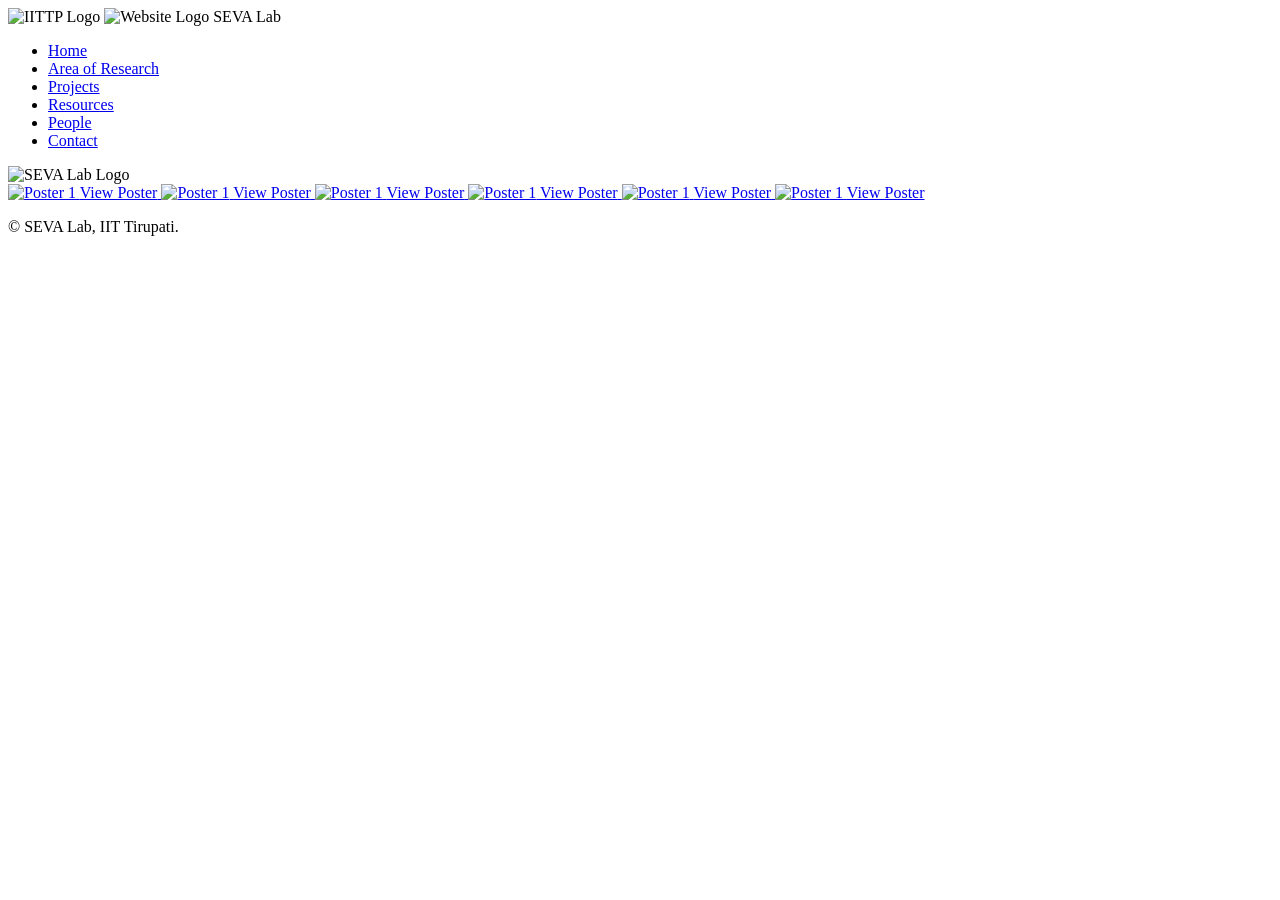
==== index.html @ de619c76 "Update index.html" ====
<!DOCTYPE html>
<html lang="en">
<head>
  <meta charset="UTF-8">
  <meta name="viewport" content="width=device-width, initial-scale=1.0">
  <title>Home - SEVA Lab</title>
  <link rel="stylesheet" href="style.css">
</head>
<body class ="home">
    <header>
        <div class="logo-container">
          <img src="iittplogo.png" alt="IITTP Logo">
          <img src="logo.png" alt="Website Logo">
          <span class="lab-name">SEVA Lab</span>
        </div>
        <nav>
          <ul>
            <li><a href="index.html" class="active">Home</a></li>
            <li><a href="research.html">Area of Research</a></li>
            <li><a href="projects.html">Projects</a></li>
            <li><a href="resources.html">Resources</a></li>
            <li><a href="people.html">People</a></li>
            <li><a href="contact.html">Contact</a></li>
          </ul>
        </nav>
      </header>

  <section class="hero">
  <img src="sevalablogo.png" alt="SEVA Lab Logo" class="hero-logo">
  <div class="poster-gallery">
  <label class="zoom-label">
    <a href="posters/poster7.svg" target="_blank">
    <img src="posters/poster7.jpg" alt="Poster 1">
    <span>View Poster</span>
     </a>
  </label>
    
  <label class="zoom-label">
    <a href="posters/poster5.svg" target="_blank">
    <img src="posters/poster5.jpg" alt="Poster 1">
    <span>View Poster</span>
     </a>
  </label>
  <label class="zoom-label">
    <a href="posters/poster4.svg" target="_blank">
    <img src="posters/poster4.jpg" alt="Poster 1">
    <span>View Poster</span>
     </a>
  </label>
  <label class="zoom-label">
    <a href="posters/poster2.svg" target="_blank">
    <img src="posters/poster2.jpg" alt="Poster 1">
    <span>View Poster</span>
     </a>
  </label>
  <label class="zoom-label">
    <a href="posters/poster6.svg" target="_blank">
    <img src="posters/poster6.jpg" alt="Poster 1">
    <span>View Poster</span>
     </a>
  </label>
  
  <label class="zoom-label">
    <a href="posters/poster8.svg" target="_blank">
    <img src="posters/poster8.jpg" alt="Poster 1">
    <span>View Poster</span>
     </a>
  </label>
</div>

</section>
  <footer>
    <p>&copy; SEVA Lab, IIT Tirupati.</p>
  </footer>
</body>
</html>
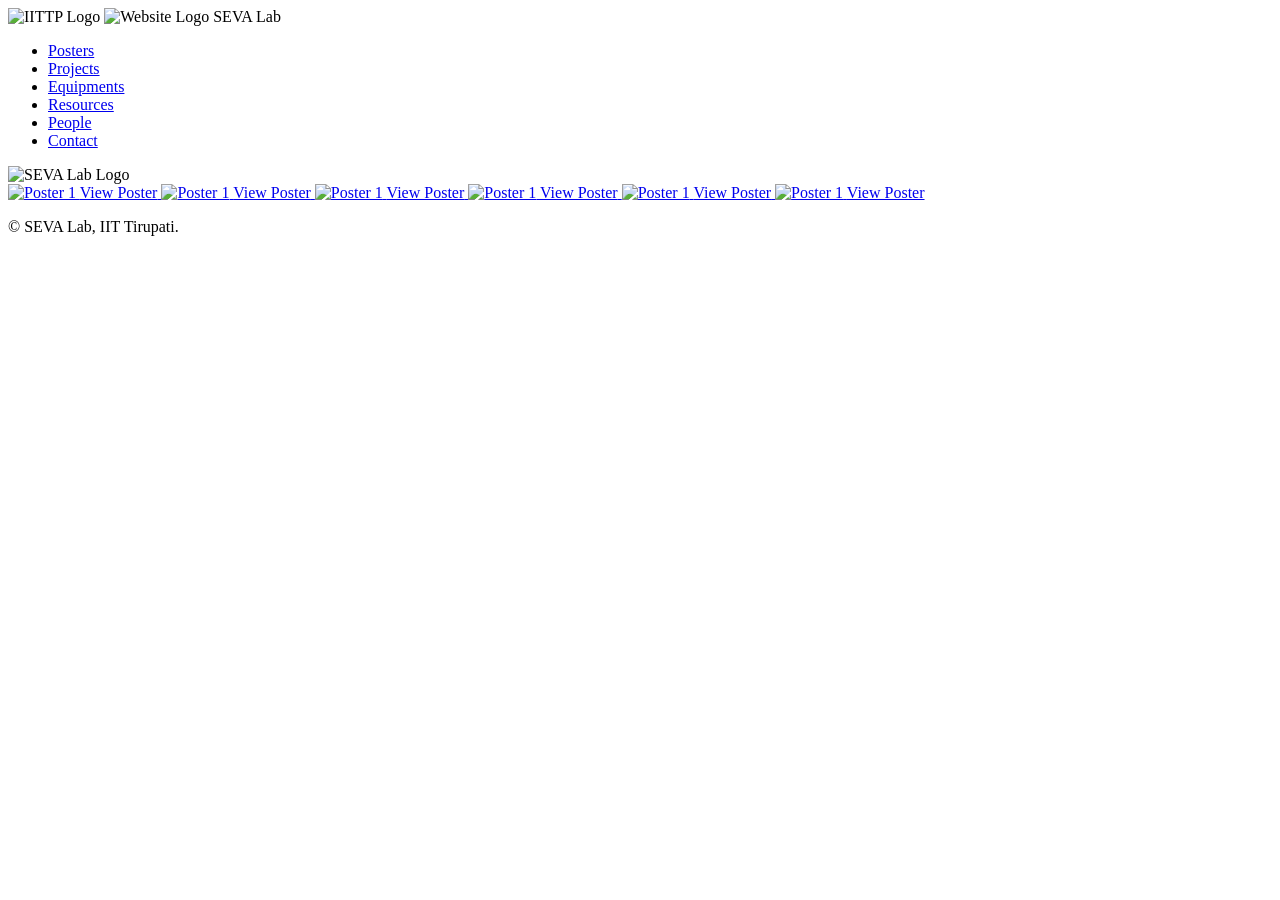
==== commit f2598b10: "Update index.html" ====
--- a/index.html
+++ b/index.html
@@ -15,9 +15,9 @@
         </div>
         <nav>
           <ul>
-            <li><a href="index.html" class="active">Home</a></li>
-            <li><a href="research.html">Area of Research</a></li>
-            <li><a href="projects.html">Projects</a></li>
+            <li><a href="index.html" class="active">Posters</a></li>
+            <li><a href="research.html">Projects</a></li>
+            <li><a href="projects.html">Equipments</a></li>
             <li><a href="resources.html">Resources</a></li>
             <li><a href="people.html">People</a></li>
             <li><a href="contact.html">Contact</a></li>
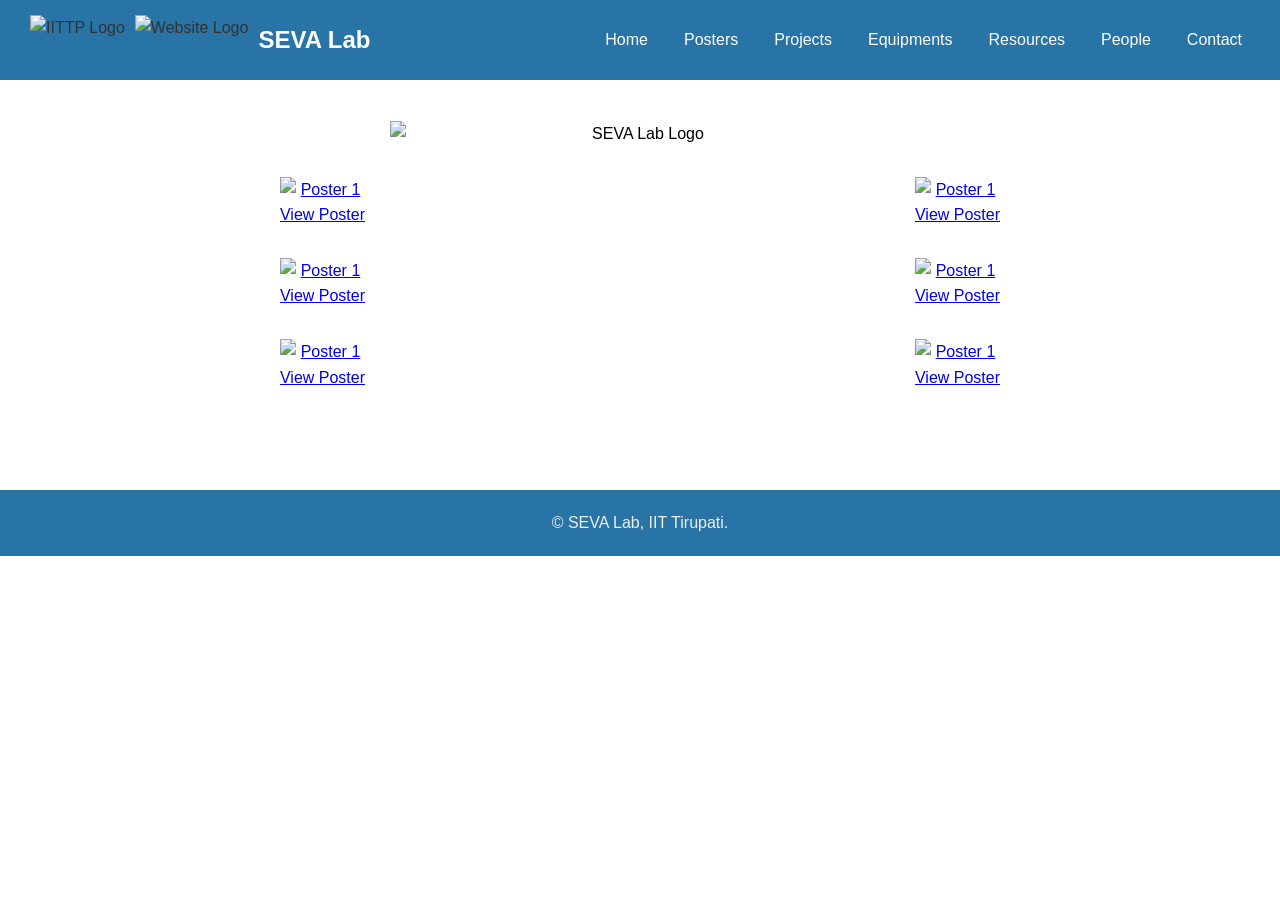
==== commit 131230c8: "Update index.html" ====
--- a/index.html
+++ b/index.html
@@ -15,6 +15,7 @@
         </div>
         <nav>
           <ul>
+            <li><a href="home.html">Home</a></li>
             <li><a href="index.html" class="active">Posters</a></li>
             <li><a href="research.html">Projects</a></li>
             <li><a href="projects.html">Equipments</a></li>
--- a/style.css
+++ b/style.css
@@ -0,0 +1,989 @@
+* { 
+  box-sizing: border-box; 
+}
+body, h1, h2, p, ul { 
+  margin: 0; 
+  padding: 0; 
+}
+
+body {
+  font-family: Arial, sans-serif;
+  background: #ffffff;
+  color: #333;
+  line-height: 1.6;
+}
+body:not(.home) .content {
+  text-align: left;
+  padding-left: 140px;
+  padding-right: 20px;
+}
+
+/* Header */
+header {
+  display: flex;
+  justify-content: space-between;
+  align-items: center;
+  position: sticky;     
+  top: 0;
+  z-index: 9999;        
+  isolation: isolate;   
+  padding: 15px 30px;
+  background-color:#2874A6;
+  flex-wrap: wrap;   /* allow wrapping if screen is small */
+}
+
+.content h1 {
+  font-family: 'Georgia', cursive;
+  font-size: 36px;
+  color: #2874A6;
+  margin-bottom: 20px;
+}
+
+.content h2 {
+  font-size: 24px;
+  color: #2874A6;   /* <-- your required blue */
+  margin-top: 30px;
+  margin-bottom: 15px;
+}
+
+.person {
+  display: flex;
+  align-items: center;
+  margin-bottom: 30px;
+}
+
+.profile-pic {
+  width: 150px;
+  height: 150px;
+  border-radius: 50%;
+  object-fit: cover;
+  margin-right: 20px;
+}
+
+.details {
+  max-width: 600px;
+}
+
+
+/* Logo + lab name */
+.logo-container { 
+  display: flex; 
+  align-items: center; 
+  gap: 10px; 
+}
+.logo-container img { 
+  height: 50px; 
+  width: auto; 
+}
+.lab-name { 
+  font-size: 1.5rem; 
+  font-weight: bold; 
+  color: white; 
+}
+
+/* Navigation */
+nav { margin-left: auto; }
+nav ul { 
+  list-style: none; 
+  display: flex; 
+  flex-wrap: wrap;  /* wrap items if no space */
+  justify-content: center;
+  gap: 20px; 
+  margin: 0;
+  padding: 0;
+}
+nav ul li { flex: 0 1 auto; }
+nav ul li a {
+  display: inline-block;
+  padding: 6px 8px;
+  text-decoration: none;
+  color: #ffffff;
+  font-weight: 500;
+  transition: color 0.3s ease;
+  position: relative;
+  z-index: 2;
+}
+nav ul li a:hover { color: #00c8ff; }
+
+/* Hero */
+.hero {
+  position: relative;
+  z-index: 1;
+  text-align: center;
+  padding: 40px 20px;
+  background-color: white;
+  color: black;
+  margin-top: 0;
+}
+.hero-logo {
+  display: block;
+  margin: 1px auto 20px auto;
+  width: 90%;
+  max-width: 500px;
+  height: auto;
+  object-fit: contain;
+  pointer-events: none;
+}
+
+/* Poster Gallery (Simplified: no zoom, just image + link) */
+.poster-gallery {
+  display: grid;
+  grid-template-columns: repeat(2, 1fr);
+  gap: 30px;
+  justify-items: center;
+  margin: 30px 0;
+  padding: 0;
+}
+
+.poster-item {
+  text-align: center;
+}
+
+.poster-item img {
+  width: 100%;
+  max-width: 500px;
+  border-radius: 12px;
+  box-shadow: 0 6px 12px rgba(0,0,0,0.15);
+  transition: transform 0.3s ease, box-shadow 0.3s ease;
+}
+
+/*
+.poster-item img:hover {
+  transform: translateY(-5px);
+  box-shadow: 0 12px 20px rgba(0,0,0,0.2);
+}
+*/
+/* Playcard Effect for Poster Items */
+.poster-item {
+  text-align: center;
+  background: #fff;
+  border-radius: 15px;
+  box-shadow: 0 4px 10px rgba(0, 0, 0, 0.1);
+  padding: 20px;
+  transition: transform 0.3s ease, box-shadow 0.3s ease;
+}
+
+/* Hover effect - lift the card */
+.poster-item:hover {
+  transform: translateY(-10px) scale(1.02);
+  box-shadow: 0 12px 25px rgba(0, 0, 0, 0.2);
+}
+
+/* SVG link under image */
+.poster-item a {
+  display: inline-block;
+  margin-top: 10px;
+  color: #2874A6;
+  text-decoration: none;
+  font-weight: bold;
+  transition: color 0.3s ease;
+}
+
+.poster-item a:hover {
+  color: #00c8ff;
+}
+
+
+/* Content */
+.content { 
+  font-family: 'Georgia', cursive;
+  padding: 40px 20px; 
+  text-align: center; 
+}
+
+
+/* Footer */
+footer {
+  text-align: center;
+  padding: 20px;
+  background: #2874A6;
+  color: #ecf0f1;
+  margin-top: 30px;
+}
+
+/* ------------------------- */
+/* Responsive: tablets & mobiles */
+@media (max-width: 768px) {
+  header {
+    flex-direction: column;
+    align-items: flex-start;
+    gap: 10px;
+  }
+  /* Mobile view */
+
+  /* By default, align left */
+  body:not(.home) .content {
+    text-align: left;
+    padding-left: 10px;
+    padding-right: 10px;
+  }
+
+  /* Keep index (home) page centered */
+  body.home .content {
+    text-align: center;
+    padding-left: 20px;
+    padding-right: 20px;
+  }
+  .logo-container {
+    justify-content: center;
+    width: 100%;
+  }
+
+  nav ul {
+    justify-content: flex-start;
+    gap: 10px;
+  }
+
+  nav ul li a {
+    font-size: 0.9rem;
+    padding: 6px 8px;
+  }
+
+  /* Responsive: single column on mobile */
+  .poster-gallery {
+    grid-template-columns: 1fr;
+    gap: 25px;
+    padding: 0 10px;
+  }
+  .people-grid {
+    grid-template-columns: 1fr; /* 1 per row on mobile */
+  }
+  .person {
+  flex-direction: column; /* stack image above text */
+  align-items: center;    /* center both image and text */
+  text-align: center;     /* center text for better look */
+  width: 100%;
+ }
+  table, thead, tbody, th, td, tr {
+    display: block;
+  }
+
+  thead tr {
+    display: none; /* hide header row */
+  }
+
+  tr {
+    margin-bottom: 1rem;
+    border: 1px solid #ddd;
+    padding: 10px;
+  }
+
+  td {
+    border: none;
+    position: relative;
+    padding-left: 50%;
+    text-align: left;
+  }
+
+  td:before {
+    content: attr(data-label); /* use custom attribute */
+    position: absolute;
+    left: 10px;
+    font-weight: bold;
+  }
+
+}
+
+/* Ensure images never overflow */
+img {
+  max-width: 100%;
+  height: auto;
+  display: block;
+}
+/* Faculty link style */
+.details a {
+  color: #2874A6;
+  text-decoration: none;
+  font-weight: bold;
+}
+.details a:hover {
+  color: #00c8ff;
+}
+
+/* Grid for multiple people cards */
+.people-grid {
+  display: grid;
+  grid-template-columns: repeat(2, 1fr); /* 2 per row on desktop */
+  gap: 30px;
+  margin-bottom: 30px;
+  justify-items: start;
+}
+
+
+.person {
+  display: flex;
+  align-items: center;
+  background: #f9f9f9;
+  border-radius: 15px;
+  padding: 15px 20px;
+  box-shadow: 0 4px 12px rgba(0,0,0,0.1);
+  transition: transform 0.3s ease, box-shadow 0.3s ease;
+  width: 100%; /* fill the width of the grid cell */
+}
+
+.person:hover {
+  transform: translateY(-5px);
+  box-shadow: 0 8px 20px rgba(0,0,0,0.15);
+}
+.faculty-container {
+    display: flex;           /* arrange children side by side */
+    align-items: center;     /* vertically center image and text */
+    gap: 20px;               /* space between image and details */
+    margin-bottom: 20px;     /* optional spacing below */
+}
+.research-plan {
+  font-family: 'Georgia', cursive;
+  font-size: 18px;
+  line-height: 1.8;
+  text-align:left;
+  text-align:justify;
+  color: #333;
+}
+
+/* =============================== */
+/* Projects / Devices Section */
+/* =============================== */
+
+.project-gallery {
+  padding: 40px 20px;
+  max-width: 1200px;
+  margin: auto;
+}
+
+.project-gallery h1 {
+  font-family: 'Georgia', cursive;
+  font-size: 36px;
+  color: #2874A6;
+  margin-top: 0;
+  margin-bottom: 30px;
+  text-align: left;
+}
+
+/* Grid for project posters */
+.project-poster-grid {
+  display: grid;
+  grid-template-columns: repeat(3, 1fr); /* 3 per row on desktop */
+  gap: 30px;
+  margin-top: 30px;
+}
+
+.device-count {
+  display: block;
+  font-size: 14px;
+  color: #131313;
+  text-align: left;
+  margin-bottom: 8px;
+}
+
+/* Individual project card */
+.project-poster-card {
+  background: #ffffff;
+  border-radius: 15px;
+  padding: 20px;
+  text-align: center;
+  box-shadow: 0 4px 12px rgba(0,0,0,0.1);
+  transition: transform 0.3s ease, box-shadow 0.3s ease;
+}
+
+/* Hover lift effect */
+.project-poster-card:hover {
+  transform: translateY(-8px);
+  box-shadow: 0 12px 25px rgba(0,0,0,0.2);
+}
+
+/* Project image */
+.project-poster-card img {
+  width: 100%;
+  max-height: 220px;
+  object-fit: contain;
+  border-radius: 12px;
+  margin-bottom: 15px;
+}
+
+/* Project title */
+.project-poster-card h3 {
+  font-size: 18px;
+  color: #2874A6;
+  margin-bottom: 10px;
+}
+
+/* Project description */
+.project-poster-card p {
+  font-size: 14px;
+  line-height: 1.6;
+  color: #333;
+  text-align: left;
+}
+
+/* Sponsored projects list */
+
+body.projects ul li {
+  margin-bottom: 15px;
+}
+
+/* =============================== */
+/* Responsive Design */
+/* =============================== */
+
+@media (max-width: 1024px) {
+  .project-poster-grid {
+    grid-template-columns: repeat(2, 1fr); /* 2 per row on tablets */
+  }
+}
+
+@media (max-width: 768px) {
+  .project-poster-grid {
+    grid-template-columns: 1fr; /* 1 per row on mobile */
+  }
+
+  .project-poster-card p {
+    text-align: justify;
+  }
+}
+
+/* =========================================================
+   Test-Bed Home Page
+   ========================================================= */
+:root {
+  --seva-blue: #2874A6;
+  --seva-blue-dark: #0B3D70;
+  --seva-blue-light: #eaf4fb;
+  --page-bg: #f5f8fb;
+  --card-bg: #ffffff;
+  --text-main: #263442;
+  --text-muted: #617284;
+  --border-soft: #d8e2ea;
+  --shadow-soft: 0 12px 34px rgba(11, 61, 112, 0.10);
+}
+
+body.testbed-page {
+  background: var(--page-bg);
+  color: var(--text-main);
+}
+
+body.testbed-page header {
+  flex-wrap: nowrap;
+  box-shadow: 0 2px 12px rgba(0, 0, 0, 0.14);
+}
+
+body.testbed-page nav ul li a.active::after {
+  content: "";
+  position: absolute;
+  left: 8px;
+  right: 8px;
+  bottom: 1px;
+  height: 2px;
+  background: #ffffff;
+  border-radius: 999px;
+}
+
+.testbed-main {
+  width: min(1440px, calc(100% - 40px));
+  margin: 0 auto;
+  padding: 48px 0 24px;
+}
+
+.page-intro {
+  width: 100%;
+  max-width: none;
+  margin-bottom: 28px;
+}
+
+.section-heading {
+  max-width: 850px;
+  margin-bottom: 28px;
+}
+
+.page-intro h1,
+.section-heading h2 {
+  font-family: Georgia, "Times New Roman", serif;
+  color: var(--seva-blue-dark);
+  line-height: 1.15;
+}
+
+.page-intro h1 {
+  width: 100%;
+  font-size: clamp(2rem, 3vw, 3rem);
+  margin-bottom: 14px;
+  white-space: nowrap;
+}
+
+.page-intro > p:last-child,
+.section-heading > p:last-child {
+  color: var(--text-muted);
+  font-size: 1.05rem;
+  max-width: 760px;
+}
+
+.eyebrow,
+.card-kicker {
+  color: var(--seva-blue);
+  font-size: 0.78rem;
+  font-weight: 800;
+  letter-spacing: 0.12em;
+  text-transform: uppercase;
+}
+
+.visualization-grid {
+  display: grid;
+  grid-template-columns: minmax(0, 1fr) minmax(0, 1fr);
+  gap: 24px;
+  align-items: stretch;
+  margin-bottom: 54px;
+}
+
+.visual-card,
+.spec-card {
+  background: var(--card-bg);
+  border: 1px solid var(--border-soft);
+  border-radius: 18px;
+  box-shadow: var(--shadow-soft);
+}
+
+.visual-card {
+  min-width: 0;
+  padding: 22px;
+}
+
+.card-heading {
+  display: flex;
+  justify-content: space-between;
+  align-items: center;
+  gap: 16px;
+  margin-bottom: 18px;
+}
+
+.card-heading h2 {
+  margin: 2px 0 0;
+  color: var(--seva-blue-dark);
+  font-family: Georgia, "Times New Roman", serif;
+  font-size: clamp(1.35rem, 2.2vw, 1.85rem);
+}
+
+.small-link,
+.small-button {
+  flex: 0 0 auto;
+  border: 1px solid var(--seva-blue);
+  border-radius: 999px;
+  padding: 8px 13px;
+  background: #ffffff;
+  color: var(--seva-blue-dark);
+  font: inherit;
+  font-size: 0.86rem;
+  font-weight: 700;
+  text-decoration: none;
+  cursor: pointer;
+}
+
+.small-link:hover,
+.small-button:hover,
+.small-link:focus-visible,
+.small-button:focus-visible {
+  background: var(--seva-blue);
+  color: #ffffff;
+}
+
+.topview-figure {
+  margin: 0;
+}
+
+.topview-figure img {
+  width: 100%;
+  aspect-ratio: 4 / 3;
+  object-fit: contain;
+  padding: 8px;
+  border: 1px solid var(--border-soft);
+  border-radius: 14px;
+  background: #ffffff;
+}
+
+.topview-figure figcaption,
+.viewer-help,
+.file-note {
+  margin-top: 12px;
+  color: var(--text-muted);
+  font-size: 0.9rem;
+}
+
+.viewer-container {
+  position: relative;
+  width: 100%;
+  min-height: 470px;
+  height: clamp(400px, 48vw, 580px);
+  overflow: hidden;
+  border: 1px solid var(--border-soft);
+  border-radius: 14px;
+  background: #f3f7fb;
+  touch-action: none;
+}
+
+.viewer-container model-viewer {
+  display: block;
+  width: 100%;
+  height: 100%;
+  background: #f3f7fb;
+  --poster-color: #f3f7fb;
+}
+
+.viewer-message {
+  position: absolute;
+  z-index: 2;
+  inset: 50% auto auto 50%;
+  width: min(90%, 460px);
+  transform: translate(-50%, -50%);
+  padding: 14px 18px;
+  border-radius: 10px;
+  background: rgba(255, 255, 255, 0.92);
+  color: var(--seva-blue-dark);
+  text-align: center;
+  box-shadow: 0 6px 20px rgba(0, 0, 0, 0.12);
+  pointer-events: none;
+}
+
+.viewer-message.error {
+  border-left: 4px solid #c0392b;
+  color: #8e2b20;
+}
+
+.file-note code,
+.spec-card code {
+  overflow-wrap: anywhere;
+  color: var(--seva-blue-dark);
+  background: #eef4f8;
+  border-radius: 4px;
+  padding: 1px 4px;
+}
+
+.specifications {
+  padding-bottom: 30px;
+}
+
+.specifications .section-heading {
+  margin-bottom: 24px;
+}
+
+.spec-card {
+  margin-bottom: 24px;
+  padding: clamp(18px, 3vw, 30px);
+}
+
+.spec-card h3,
+.subsection-heading h3 {
+  color: var(--seva-blue-dark);
+  font-family: Georgia, "Times New Roman", serif;
+  line-height: 1.25;
+}
+
+.spec-card h3 {
+  margin: 0 0 20px;
+  font-size: clamp(1.3rem, 2vw, 1.75rem);
+}
+
+.spec-card h4 {
+  margin: 28px 0 12px;
+  color: var(--seva-blue-dark);
+  font-size: 1.05rem;
+}
+
+.spec-card h3 + h4 {
+  margin-top: 0;
+}
+
+.subsection-heading {
+  margin: 42px 0 18px;
+  padding-left: 15px;
+  border-left: 5px solid var(--seva-blue);
+}
+
+.subsection-heading h3 {
+  font-size: clamp(1.45rem, 2.6vw, 2rem);
+}
+
+.table-scroll {
+  width: 100%;
+  overflow-x: auto;
+  border: 1px solid var(--border-soft);
+  border-radius: 12px;
+  -webkit-overflow-scrolling: touch;
+}
+
+.spec-table {
+  width: 100%;
+  min-width: 720px;
+  border-collapse: collapse;
+  background: #ffffff;
+  font-family: Arial, sans-serif;
+  font-size: 0.94rem;
+  line-height: 1.48;
+}
+
+.spec-table th,
+.spec-table td {
+  padding: 14px 16px;
+  border-right: 1px solid var(--border-soft);
+  border-bottom: 1px solid var(--border-soft);
+  text-align: left;
+  vertical-align: top;
+}
+
+.spec-table tr:last-child > * {
+  border-bottom: 0;
+}
+
+.spec-table tr > *:last-child {
+  border-right: 0;
+}
+
+.spec-table thead th {
+  background: var(--seva-blue-dark);
+  color: #ffffff;
+  font-weight: 700;
+}
+
+.spec-table tbody th {
+  width: 25%;
+  background: #edf4f9;
+  color: var(--seva-blue-dark);
+  font-weight: 700;
+}
+
+.spec-table tbody tr:nth-child(even) td {
+  background: #fafcfe;
+}
+
+.four-column th:nth-child(1) { width: 15%; }
+.four-column th:nth-child(2) { width: 16%; }
+.four-column th:nth-child(3) { width: 30%; }
+.four-column th:nth-child(4) { width: 39%; }
+
+.key-value-table {
+  min-width: 620px;
+}
+
+.key-value-table tbody th {
+  width: 28%;
+}
+
+.requirements-list {
+  margin: 0;
+  padding-left: 1.25rem;
+}
+
+.requirements-list li {
+  margin-bottom: 13px;
+  padding-left: 4px;
+}
+
+.requirements-list li:last-child {
+  margin-bottom: 0;
+}
+
+.electrical-card > p {
+  margin-bottom: 18px;
+}
+
+.critical-note {
+  padding: 18px 20px;
+  border-left: 5px solid #d43f3a;
+  border-radius: 8px;
+  background: #fff1f0;
+  color: #5e2a28;
+}
+
+.menu-toggle {
+  display: none;
+  width: 44px;
+  height: 40px;
+  border: 1px solid rgba(255, 255, 255, 0.6);
+  border-radius: 8px;
+  background: transparent;
+  cursor: pointer;
+}
+
+.menu-toggle span:not(.sr-only) {
+  display: block;
+  width: 22px;
+  height: 2px;
+  margin: 4px auto;
+  background: #ffffff;
+  border-radius: 999px;
+}
+
+.sr-only {
+  position: absolute;
+  width: 1px;
+  height: 1px;
+  padding: 0;
+  margin: -1px;
+  overflow: hidden;
+  clip: rect(0, 0, 0, 0);
+  white-space: nowrap;
+  border: 0;
+}
+
+@media (max-width: 1100px) {
+  body.testbed-page header {
+    flex-wrap: wrap;
+  }
+
+  body.testbed-page nav {
+    width: 100%;
+    margin-top: 10px;
+  }
+
+  body.testbed-page nav ul {
+    justify-content: flex-start;
+  }
+
+  .visualization-grid {
+    grid-template-columns: 1fr;
+  }
+
+  .viewer-container {
+    height: min(70vw, 560px);
+  }
+}
+
+@media (max-width: 768px) {
+  body.testbed-page header {
+    position: sticky;
+    display: grid;
+    grid-template-columns: minmax(0, 1fr) auto;
+    align-items: center;
+    gap: 10px;
+    padding: 12px 16px;
+  }
+
+  body.testbed-page .logo-container {
+    justify-content: flex-start;
+    width: auto;
+    min-width: 0;
+  }
+
+  body.testbed-page .logo-container img {
+    height: 40px;
+  }
+
+  body.testbed-page .lab-name {
+    font-size: 1.15rem;
+  }
+
+  .menu-toggle {
+    display: block;
+  }
+
+  body.testbed-page nav {
+    display: none;
+    grid-column: 1 / -1;
+    width: 100%;
+    margin: 4px 0 0;
+  }
+
+  body.testbed-page nav.is-open {
+    display: block;
+  }
+
+  body.testbed-page nav ul {
+    display: grid;
+    grid-template-columns: repeat(2, minmax(0, 1fr));
+    gap: 6px;
+    padding-top: 8px;
+  }
+
+  body.testbed-page nav ul li a {
+    display: block;
+    padding: 9px 10px;
+    border-radius: 7px;
+    background: rgba(255, 255, 255, 0.08);
+    text-align: center;
+  }
+
+  .testbed-main {
+    width: min(100% - 24px, 1440px);
+    padding-top: 30px;
+  }
+
+  .visual-card,
+  .spec-card {
+    border-radius: 14px;
+  }
+
+  .visual-card {
+    padding: 15px;
+  }
+
+  .card-heading {
+    align-items: flex-start;
+  }
+
+  .viewer-container {
+    min-height: 330px;
+    height: 75vw;
+    max-height: 460px;
+  }
+
+  /* Override the site's generic mobile table-to-card rule for test-bed tables.
+     These tables remain semantic and scroll horizontally on smaller screens. */
+  body.testbed-page .spec-table,
+  body.testbed-page .spec-table thead,
+  body.testbed-page .spec-table tbody,
+  body.testbed-page .spec-table tr {
+    display: table;
+  }
+
+  body.testbed-page .spec-table thead {
+    display: table-header-group;
+  }
+
+  body.testbed-page .spec-table tbody {
+    display: table-row-group;
+  }
+
+  body.testbed-page .spec-table tr {
+    display: table-row;
+    margin: 0;
+    padding: 0;
+    border: 0;
+  }
+
+  body.testbed-page .spec-table th,
+  body.testbed-page .spec-table td {
+    display: table-cell;
+    position: static;
+    padding: 12px 13px;
+    border-right: 1px solid var(--border-soft);
+    border-bottom: 1px solid var(--border-soft);
+    text-align: left;
+  }
+
+  body.testbed-page .spec-table td::before,
+  body.testbed-page .spec-table th::before {
+    content: none;
+  }
+
+  .spec-table {
+    font-size: 0.88rem;
+  }
+  .page-intro h1 {
+  font-size: clamp(1.7rem, 7vw, 2.3rem);
+  white-space: normal;}
+}
+
+@media (max-width: 480px) {
+  body.testbed-page nav ul {
+    grid-template-columns: 1fr;
+  }
+
+  .card-heading {
+    flex-direction: column;
+  }
+
+  .small-link,
+  .small-button {
+    align-self: flex-start;
+  }
+
+  .viewer-container {
+    min-height: 300px;
+  }
+}
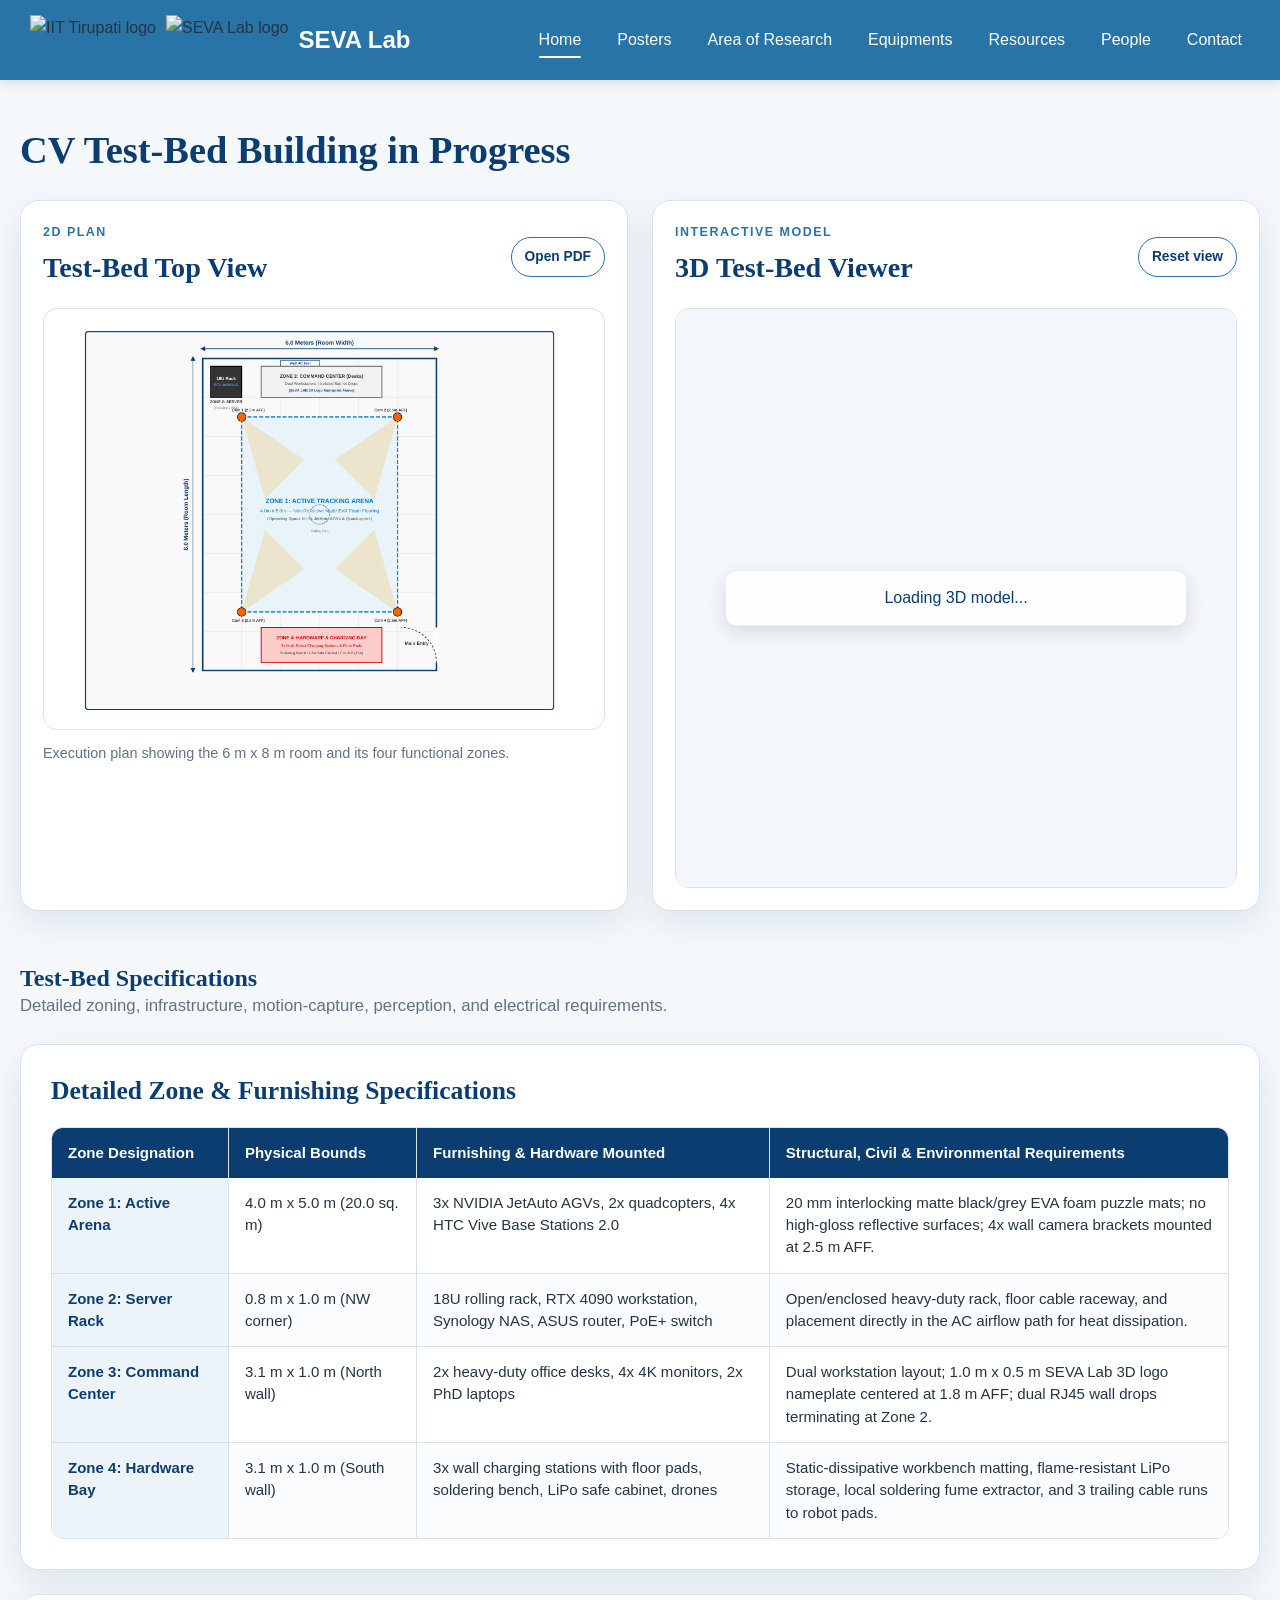
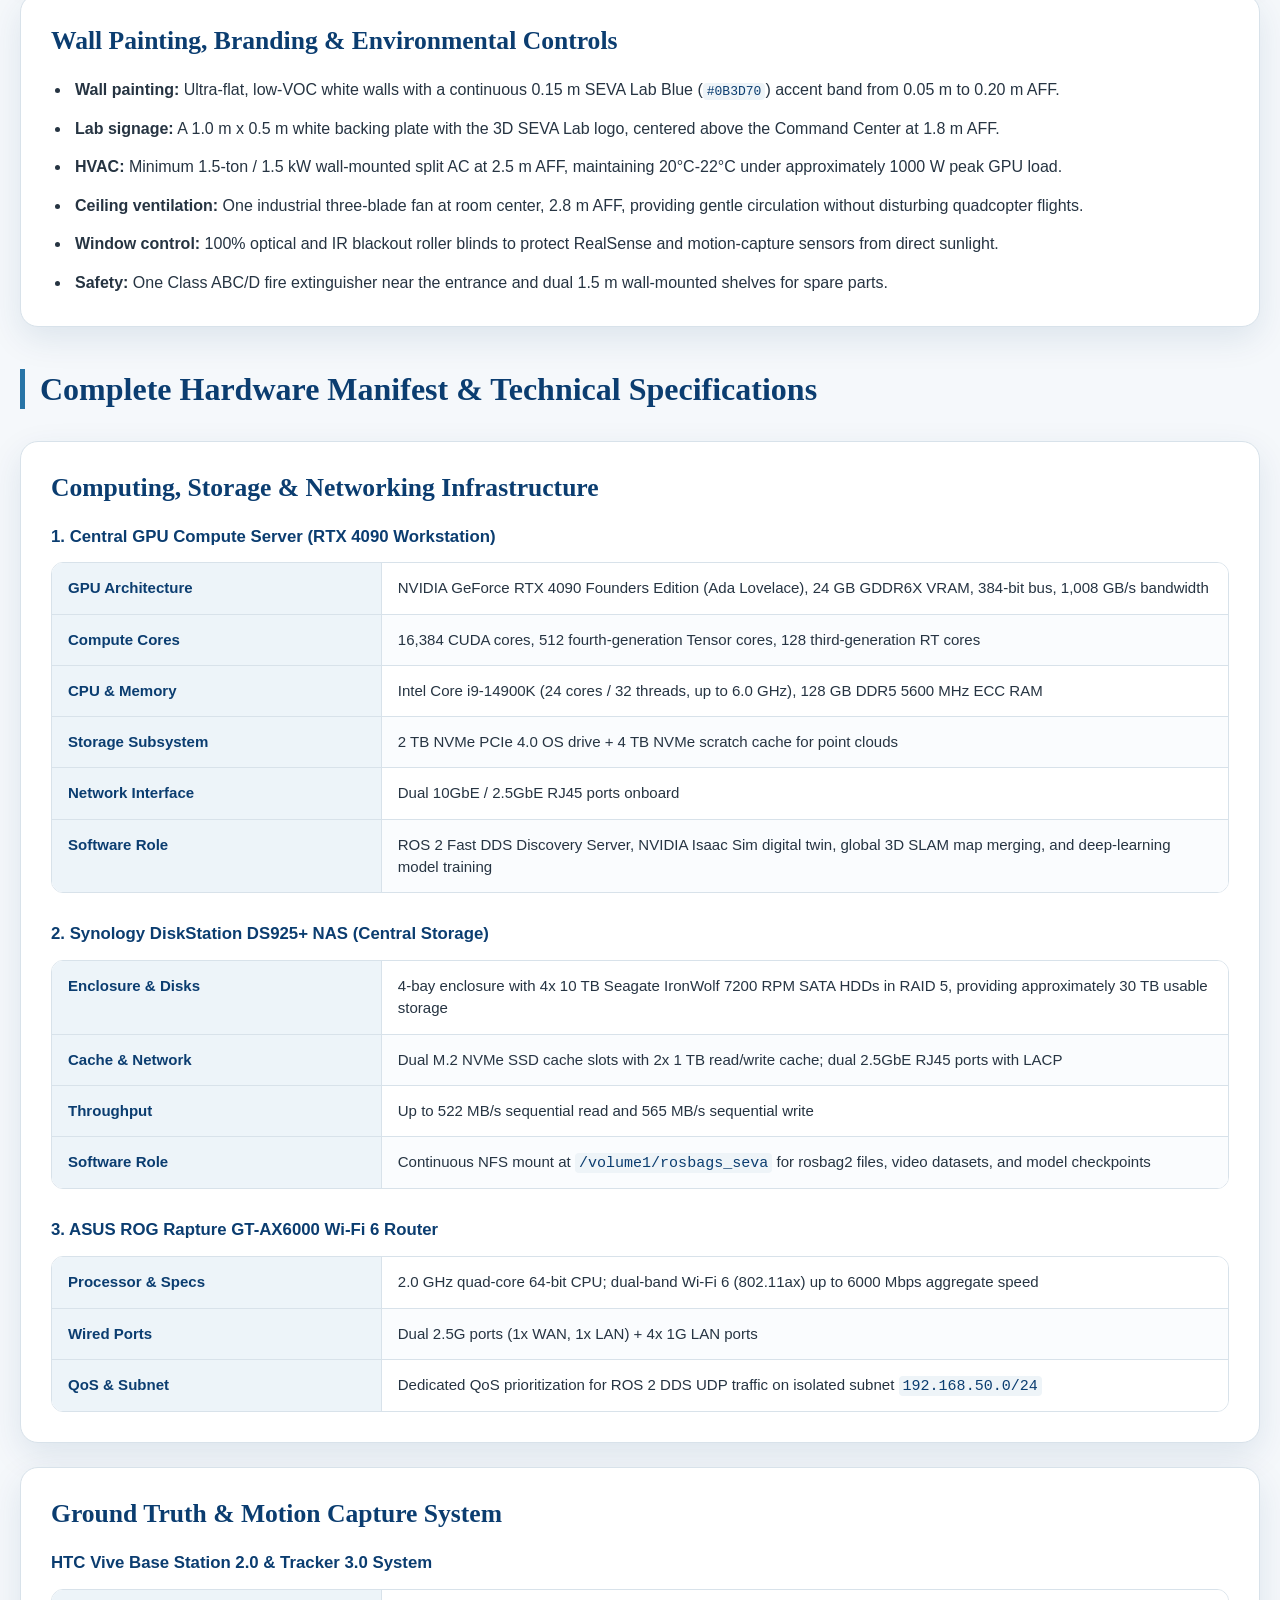
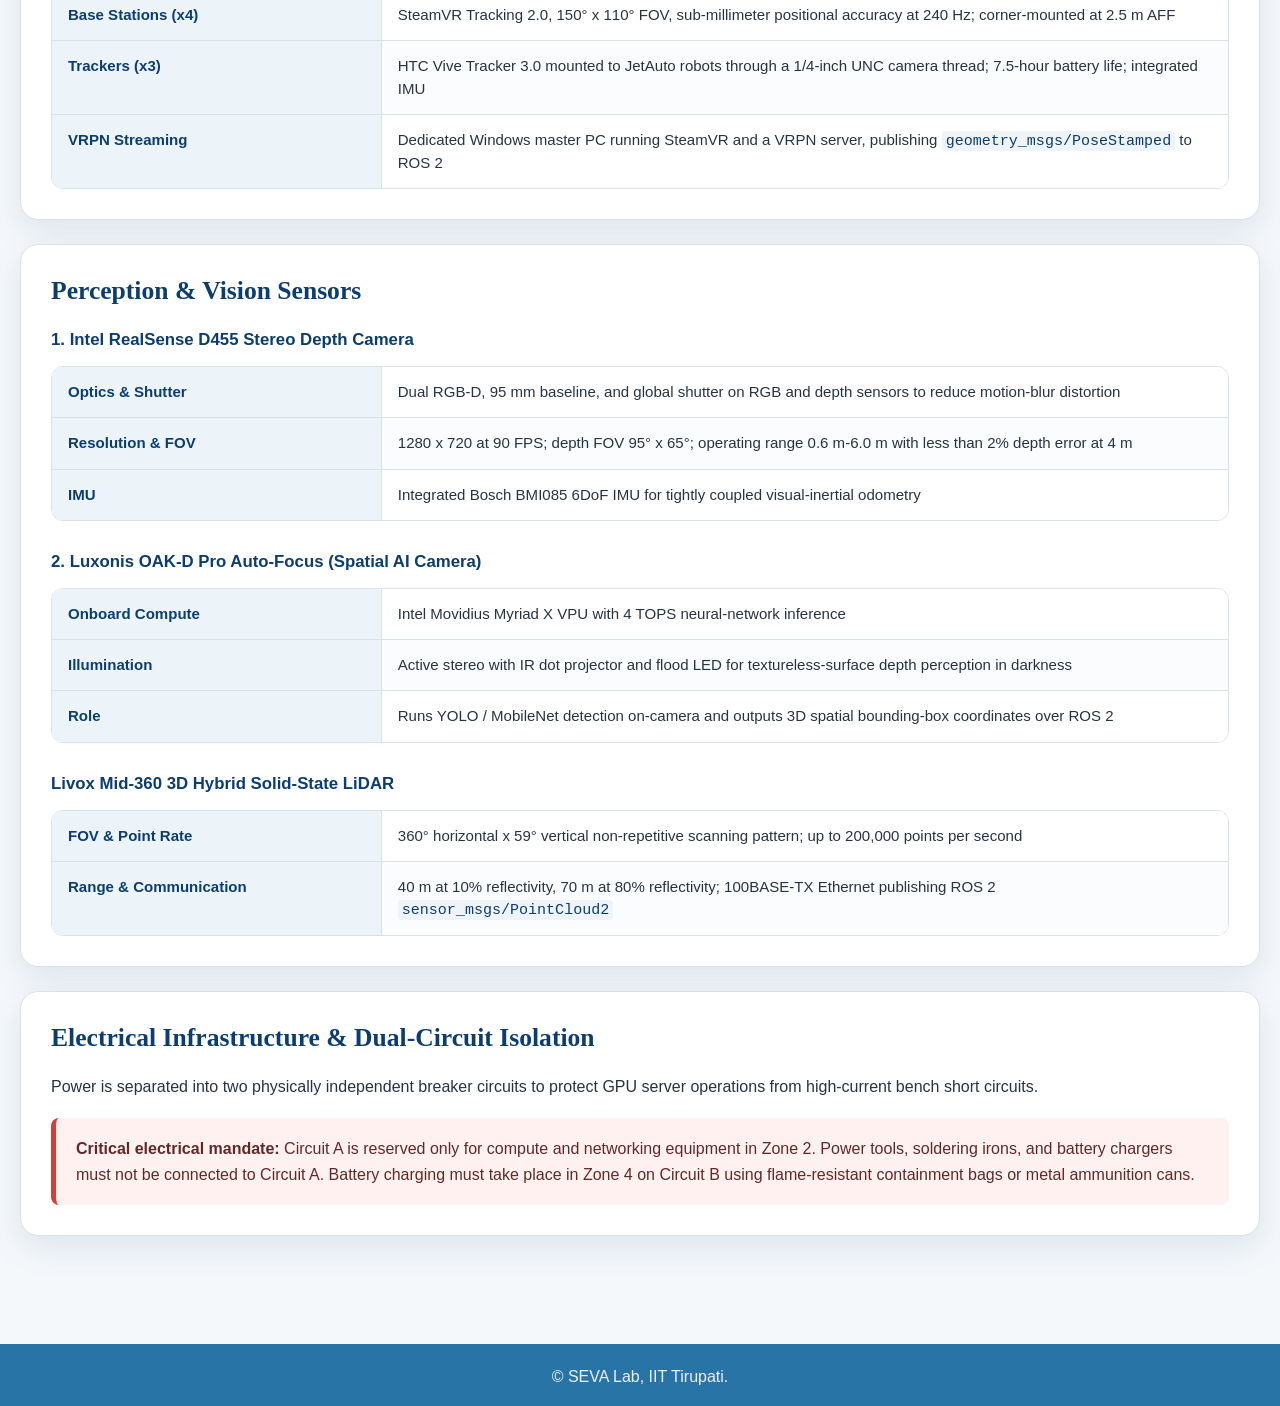
==== commit aa005251: "Update and rename home.html to index.html" ====
--- a/index.html
+++ b/index.html
@@ -1,82 +1,280 @@
-<!DOCTYPE html>
-<html lang="en">
-<head>
-  <meta charset="UTF-8">
-  <meta name="viewport" content="width=device-width, initial-scale=1.0">
-  <title>Home - SEVA Lab</title>
-  <link rel="stylesheet" href="style.css">
-</head>
-<body class ="home">
-    <header>
-        <div class="logo-container">
-          <img src="iittplogo.png" alt="IITTP Logo">
-          <img src="logo.png" alt="Website Logo">
-          <span class="lab-name">SEVA Lab</span>
-        </div>
-        <nav>
-          <ul>
-            <li><a href="home.html">Home</a></li>
-            <li><a href="index.html" class="active">Posters</a></li>
-            <li><a href="research.html">Projects</a></li>
-            <li><a href="projects.html">Equipments</a></li>
-            <li><a href="resources.html">Resources</a></li>
-            <li><a href="people.html">People</a></li>
-            <li><a href="contact.html">Contact</a></li>
-          </ul>
-        </nav>
-      </header>
-
-  <section class="hero">
-  <img src="sevalablogo.png" alt="SEVA Lab Logo" class="hero-logo">
-  <div class="poster-gallery">
-  <label class="zoom-label">
-    <a href="posters/poster7.svg" target="_blank">
-    <img src="posters/poster7.jpg" alt="Poster 1">
-    <span>View Poster</span>
-     </a>
-  </label>
-    
-  <label class="zoom-label">
-    <a href="posters/poster5.svg" target="_blank">
-    <img src="posters/poster5.jpg" alt="Poster 1">
-    <span>View Poster</span>
-     </a>
-  </label>
-  <label class="zoom-label">
-    <a href="posters/poster4.svg" target="_blank">
-    <img src="posters/poster4.jpg" alt="Poster 1">
-    <span>View Poster</span>
-     </a>
-  </label>
-  <label class="zoom-label">
-    <a href="posters/poster2.svg" target="_blank">
-    <img src="posters/poster2.jpg" alt="Poster 1">
-    <span>View Poster</span>
-     </a>
-  </label>
-  <label class="zoom-label">
-    <a href="posters/poster6.svg" target="_blank">
-    <img src="posters/poster6.jpg" alt="Poster 1">
-    <span>View Poster</span>
-     </a>
-  </label>
-  
-  <label class="zoom-label">
-    <a href="posters/poster8.svg" target="_blank">
-    <img src="posters/poster8.jpg" alt="Poster 1">
-    <span>View Poster</span>
-     </a>
-  </label>
-</div>
-
-</section>
-  <footer>
-    <p>&copy; SEVA Lab, IIT Tirupati.</p>
-  </footer>
-</body>
-</html>
-
-
-
-
-
+<!DOCTYPE html>
+<html lang="en">
+<head>
+  <meta charset="UTF-8">
+  <meta name="viewport" content="width=device-width, initial-scale=1.0">
+  <meta name="description" content="SEVA Lab autonomous systems test-bed, interactive 3D model, and technical specifications.">
+  <title>Test-Bed - SEVA Lab</title>
+  <link rel="stylesheet" href="style.css">
+  <script type="module" src="https://ajax.googleapis.com/ajax/libs/model-viewer/4.3.1/model-viewer.min.js"></script>
+</head>
+<body class="testbed-page">
+  <header>
+    <div class="logo-container">
+      <img src="iittplogo.png" alt="IIT Tirupati logo">
+      <img src="logo.png" alt="SEVA Lab logo">
+      <span class="lab-name">SEVA Lab</span>
+    </div>
+
+    <button class="menu-toggle" type="button" aria-expanded="false" aria-controls="main-navigation">
+      <span class="sr-only">Toggle navigation</span>
+      <span></span><span></span><span></span>
+    </button>
+
+    <nav id="main-navigation" aria-label="Primary navigation">
+    <ul>
+      <li><a href="index.html" class="active" aria-current="page">Home</a></li>
+      <li><a href="posters.html">Posters</a></li>
+      <li><a href="research.html">Area of Research</a></li>
+      <li><a href="projects.html">Equipments</a></li>
+      <li><a href="resources.html">Resources</a></li>
+      <li><a href="people.html">People</a></li>
+      <li><a href="contact.html">Contact</a></li>
+    </ul>
+    </nav>
+  </header>
+
+  <main class="testbed-main">
+    <section class="page-intro" aria-labelledby="testbed-title">
+      
+      <h1 id="testbed-title">CV Test-Bed Building in Progress</h1>
+      
+    </section>
+
+    <section class="visualization-grid" aria-label="Test-bed visualizations">
+      <article class="visual-card">
+        <div class="card-heading">
+          <div>
+            <p class="card-kicker">2D plan</p>
+            <h2>Test-Bed Top View</h2>
+          </div>
+          <a class="small-link" href="testbed_topview.png" target="_blank" rel="noopener">Open PDF</a>
+        </div>
+        <figure class="topview-figure">
+          <img src="testbed_topview.png" alt="Top-view plan of the SEVA Lab test-bed showing the active tracking arena, server rack, command center, hardware bay, cameras, and room dimensions.">
+          <figcaption>Execution plan showing the 6 m x 8 m room and its four functional zones.</figcaption>
+        </figure>
+      </article>
+
+      <article class="visual-card viewer-card">
+        <div class="card-heading">
+          <div>
+            <p class="card-kicker">Interactive model</p>
+            <h2>3D Test-Bed Viewer</h2>
+          </div>
+          <button id="reset-view" class="small-button" type="button">Reset view</button>
+        </div>
+
+        <div id="viewer-container" class="viewer-container">
+          <model-viewer
+            id="testbed-viewer"
+            alt="Interactive 3D model of the SEVA Lab test-bed"
+            src="SEVA_Lab_Detailed_Final.glb"
+            ar
+            camera-controls
+            loading="eager"
+            reveal="auto"
+            touch-action="pan-y"
+            shadow-intensity="1"
+            camera-orbit="45deg 65deg auto"></model-viewer>
+          <div id="viewer-status" class="viewer-message" role="status">Loading 3D model...</div>
+        </div>
+      </article>
+    </section>
+
+    <section class="specifications" aria-labelledby="specifications-title">
+      <div class="section-heading">
+        <h2 id="specifications-title">Test-Bed Specifications</h2>
+        <p>Detailed zoning, infrastructure, motion-capture, perception, and electrical requirements.</p>
+      </div>
+
+      <article class="spec-card">
+        <h3>Detailed Zone &amp; Furnishing Specifications</h3>
+        <div class="table-scroll" role="region" aria-label="Detailed zone and furnishing specifications" tabindex="0">
+          <table class="spec-table four-column">
+            <thead>
+              <tr>
+                <th scope="col">Zone Designation</th>
+                <th scope="col">Physical Bounds</th>
+                <th scope="col">Furnishing &amp; Hardware Mounted</th>
+                <th scope="col">Structural, Civil &amp; Environmental Requirements</th>
+              </tr>
+            </thead>
+            <tbody>
+              <tr>
+                <th scope="row" data-label="Zone Designation">Zone 1: Active Arena</th>
+                <td data-label="Physical Bounds">4.0 m x 5.0 m (20.0 sq. m)</td>
+                <td data-label="Furnishing & Hardware">3x NVIDIA JetAuto AGVs, 2x quadcopters, 4x HTC Vive Base Stations 2.0</td>
+                <td data-label="Requirements">20 mm interlocking matte black/grey EVA foam puzzle mats; no high-gloss reflective surfaces; 4x wall camera brackets mounted at 2.5 m AFF.</td>
+              </tr>
+              <tr>
+                <th scope="row" data-label="Zone Designation">Zone 2: Server Rack</th>
+                <td data-label="Physical Bounds">0.8 m x 1.0 m (NW corner)</td>
+                <td data-label="Furnishing & Hardware">18U rolling rack, RTX 4090 workstation, Synology NAS, ASUS router, PoE+ switch</td>
+                <td data-label="Requirements">Open/enclosed heavy-duty rack, floor cable raceway, and placement directly in the AC airflow path for heat dissipation.</td>
+              </tr>
+              <tr>
+                <th scope="row" data-label="Zone Designation">Zone 3: Command Center</th>
+                <td data-label="Physical Bounds">3.1 m x 1.0 m (North wall)</td>
+                <td data-label="Furnishing & Hardware">2x heavy-duty office desks, 4x 4K monitors, 2x PhD laptops</td>
+                <td data-label="Requirements">Dual workstation layout; 1.0 m x 0.5 m SEVA Lab 3D logo nameplate centered at 1.8 m AFF; dual RJ45 wall drops terminating at Zone 2.</td>
+              </tr>
+              <tr>
+                <th scope="row" data-label="Zone Designation">Zone 4: Hardware Bay</th>
+                <td data-label="Physical Bounds">3.1 m x 1.0 m (South wall)</td>
+                <td data-label="Furnishing & Hardware">3x wall charging stations with floor pads, soldering bench, LiPo safe cabinet, drones</td>
+                <td data-label="Requirements">Static-dissipative workbench matting, flame-resistant LiPo storage, local soldering fume extractor, and 3 trailing cable runs to robot pads.</td>
+              </tr>
+            </tbody>
+          </table>
+        </div>
+      </article>
+
+      <article class="spec-card environmental-card">
+        <h3>Wall Painting, Branding &amp; Environmental Controls</h3>
+        <ul class="requirements-list">
+          <li><strong>Wall painting:</strong> Ultra-flat, low-VOC white walls with a continuous 0.15 m SEVA Lab Blue (<code>#0B3D70</code>) accent band from 0.05 m to 0.20 m AFF.</li>
+          <li><strong>Lab signage:</strong> A 1.0 m x 0.5 m white backing plate with the 3D SEVA Lab logo, centered above the Command Center at 1.8 m AFF.</li>
+          <li><strong>HVAC:</strong> Minimum 1.5-ton / 1.5 kW wall-mounted split AC at 2.5 m AFF, maintaining 20°C-22°C under approximately 1000 W peak GPU load.</li>
+          <li><strong>Ceiling ventilation:</strong> One industrial three-blade fan at room center, 2.8 m AFF, providing gentle circulation without disturbing quadcopter flights.</li>
+          <li><strong>Window control:</strong> 100% optical and IR blackout roller blinds to protect RealSense and motion-capture sensors from direct sunlight.</li>
+          <li><strong>Safety:</strong> One Class ABC/D fire extinguisher near the entrance and dual 1.5 m wall-mounted shelves for spare parts.</li>
+        </ul>
+      </article>
+
+      <div class="subsection-heading">
+        <h3>Complete Hardware Manifest &amp; Technical Specifications</h3>
+      </div>
+
+      <article class="spec-card">
+        <h3>Computing, Storage &amp; Networking Infrastructure</h3>
+
+        <h4>1. Central GPU Compute Server (RTX 4090 Workstation)</h4>
+        <div class="table-scroll" role="region" aria-label="Central GPU compute server specifications" tabindex="0">
+          <table class="spec-table key-value-table"><tbody>
+            <tr><th scope="row" data-label="Item">GPU Architecture</th><td data-label="Specification">NVIDIA GeForce RTX 4090 Founders Edition (Ada Lovelace), 24 GB GDDR6X VRAM, 384-bit bus, 1,008 GB/s bandwidth</td></tr>
+            <tr><th scope="row" data-label="Item">Compute Cores</th><td data-label="Specification">16,384 CUDA cores, 512 fourth-generation Tensor cores, 128 third-generation RT cores</td></tr>
+            <tr><th scope="row" data-label="Item">CPU &amp; Memory</th><td data-label="Specification">Intel Core i9-14900K (24 cores / 32 threads, up to 6.0 GHz), 128 GB DDR5 5600 MHz ECC RAM</td></tr>
+            <tr><th scope="row" data-label="Item">Storage Subsystem</th><td data-label="Specification">2 TB NVMe PCIe 4.0 OS drive + 4 TB NVMe scratch cache for point clouds</td></tr>
+            <tr><th scope="row" data-label="Item">Network Interface</th><td data-label="Specification">Dual 10GbE / 2.5GbE RJ45 ports onboard</td></tr>
+            <tr><th scope="row" data-label="Item">Software Role</th><td data-label="Specification">ROS 2 Fast DDS Discovery Server, NVIDIA Isaac Sim digital twin, global 3D SLAM map merging, and deep-learning model training</td></tr>
+          </tbody></table>
+        </div>
+
+        <h4>2. Synology DiskStation DS925+ NAS (Central Storage)</h4>
+        <div class="table-scroll" role="region" aria-label="Synology NAS specifications" tabindex="0">
+          <table class="spec-table key-value-table"><tbody>
+            <tr><th scope="row" data-label="Item">Enclosure &amp; Disks</th><td data-label="Specification">4-bay enclosure with 4x 10 TB Seagate IronWolf 7200 RPM SATA HDDs in RAID 5, providing approximately 30 TB usable storage</td></tr>
+            <tr><th scope="row" data-label="Item">Cache &amp; Network</th><td data-label="Specification">Dual M.2 NVMe SSD cache slots with 2x 1 TB read/write cache; dual 2.5GbE RJ45 ports with LACP</td></tr>
+            <tr><th scope="row" data-label="Item">Throughput</th><td data-label="Specification">Up to 522 MB/s sequential read and 565 MB/s sequential write</td></tr>
+            <tr><th scope="row" data-label="Item">Software Role</th><td data-label="Specification">Continuous NFS mount at <code>/volume1/rosbags_seva</code> for rosbag2 files, video datasets, and model checkpoints</td></tr>
+          </tbody></table>
+        </div>
+
+        <h4>3. ASUS ROG Rapture GT-AX6000 Wi-Fi 6 Router</h4>
+        <div class="table-scroll" role="region" aria-label="ASUS router specifications" tabindex="0">
+          <table class="spec-table key-value-table"><tbody>
+            <tr><th scope="row" data-label="Item">Processor &amp; Specs</th><td data-label="Specification">2.0 GHz quad-core 64-bit CPU; dual-band Wi-Fi 6 (802.11ax) up to 6000 Mbps aggregate speed</td></tr>
+            <tr><th scope="row" data-label="Item">Wired Ports</th><td data-label="Specification">Dual 2.5G ports (1x WAN, 1x LAN) + 4x 1G LAN ports</td></tr>
+            <tr><th scope="row" data-label="Item">QoS &amp; Subnet</th><td data-label="Specification">Dedicated QoS prioritization for ROS 2 DDS UDP traffic on isolated subnet <code>192.168.50.0/24</code></td></tr>
+          </tbody></table>
+        </div>
+      </article>
+
+      <article class="spec-card">
+        <h3>Ground Truth &amp; Motion Capture System</h3>
+        <h4>HTC Vive Base Station 2.0 &amp; Tracker 3.0 System</h4>
+        <div class="table-scroll" role="region" aria-label="Ground truth and motion capture system specifications" tabindex="0">
+          <table class="spec-table key-value-table"><tbody>
+            <tr><th scope="row" data-label="Item">Base Stations (x4)</th><td data-label="Specification">SteamVR Tracking 2.0, 150° x 110° FOV, sub-millimeter positional accuracy at 240 Hz; corner-mounted at 2.5 m AFF</td></tr>
+            <tr><th scope="row" data-label="Item">Trackers (x3)</th><td data-label="Specification">HTC Vive Tracker 3.0 mounted to JetAuto robots through a 1/4-inch UNC camera thread; 7.5-hour battery life; integrated IMU</td></tr>
+            <tr><th scope="row" data-label="Item">VRPN Streaming</th><td data-label="Specification">Dedicated Windows master PC running SteamVR and a VRPN server, publishing <code>geometry_msgs/PoseStamped</code> to ROS 2</td></tr>
+          </tbody></table>
+        </div>
+      </article>
+
+      <article class="spec-card">
+        <h3>Perception &amp; Vision Sensors</h3>
+
+        <h4>1. Intel RealSense D455 Stereo Depth Camera</h4>
+        <div class="table-scroll" role="region" aria-label="Intel RealSense D455 specifications" tabindex="0">
+          <table class="spec-table key-value-table"><tbody>
+            <tr><th scope="row" data-label="Item">Optics &amp; Shutter</th><td data-label="Specification">Dual RGB-D, 95 mm baseline, and global shutter on RGB and depth sensors to reduce motion-blur distortion</td></tr>
+            <tr><th scope="row" data-label="Item">Resolution &amp; FOV</th><td data-label="Specification">1280 x 720 at 90 FPS; depth FOV 95° x 65°; operating range 0.6 m-6.0 m with less than 2% depth error at 4 m</td></tr>
+            <tr><th scope="row" data-label="Item">IMU</th><td data-label="Specification">Integrated Bosch BMI085 6DoF IMU for tightly coupled visual-inertial odometry</td></tr>
+          </tbody></table>
+        </div>
+
+        <h4>2. Luxonis OAK-D Pro Auto-Focus (Spatial AI Camera)</h4>
+        <div class="table-scroll" role="region" aria-label="Luxonis OAK-D Pro specifications" tabindex="0">
+          <table class="spec-table key-value-table"><tbody>
+            <tr><th scope="row" data-label="Item">Onboard Compute</th><td data-label="Specification">Intel Movidius Myriad X VPU with 4 TOPS neural-network inference</td></tr>
+            <tr><th scope="row" data-label="Item">Illumination</th><td data-label="Specification">Active stereo with IR dot projector and flood LED for textureless-surface depth perception in darkness</td></tr>
+            <tr><th scope="row" data-label="Item">Role</th><td data-label="Specification">Runs YOLO / MobileNet detection on-camera and outputs 3D spatial bounding-box coordinates over ROS 2</td></tr>
+          </tbody></table>
+        </div>
+
+        <h4>Livox Mid-360 3D Hybrid Solid-State LiDAR</h4>
+        <div class="table-scroll" role="region" aria-label="Livox Mid-360 specifications" tabindex="0">
+          <table class="spec-table key-value-table"><tbody>
+            <tr><th scope="row" data-label="Item">FOV &amp; Point Rate</th><td data-label="Specification">360° horizontal x 59° vertical non-repetitive scanning pattern; up to 200,000 points per second</td></tr>
+            <tr><th scope="row" data-label="Item">Range &amp; Communication</th><td data-label="Specification">40 m at 10% reflectivity, 70 m at 80% reflectivity; 100BASE-TX Ethernet publishing ROS 2 <code>sensor_msgs/PointCloud2</code></td></tr>
+          </tbody></table>
+        </div>
+      </article>
+
+      <article class="spec-card electrical-card">
+        <h3>Electrical Infrastructure &amp; Dual-Circuit Isolation</h3>
+        <p>Power is separated into two physically independent breaker circuits to protect GPU server operations from high-current bench short circuits.</p>
+        <div class="critical-note">
+          <strong>Critical electrical mandate:</strong>
+          Circuit A is reserved only for compute and networking equipment in Zone 2. Power tools, soldering irons, and battery chargers must not be connected to Circuit A. Battery charging must take place in Zone 4 on Circuit B using flame-resistant containment bags or metal ammunition cans.
+        </div>
+      </article>
+    </section>
+  </main>
+
+  <footer>
+    <p>&copy; SEVA Lab, IIT Tirupati.</p>
+  </footer>
+
+  <script>
+    const menuButton = document.querySelector('.menu-toggle');
+    const navigation = document.querySelector('#main-navigation');
+
+    menuButton.addEventListener('click', () => {
+      const isOpen = menuButton.getAttribute('aria-expanded') === 'true';
+      menuButton.setAttribute('aria-expanded', String(!isOpen));
+      navigation.classList.toggle('is-open', !isOpen);
+    });
+  </script>
+
+  <script>
+    const modelViewer = document.getElementById('testbed-viewer');
+    const viewerStatus = document.getElementById('viewer-status');
+    const resetButton = document.getElementById('reset-view');
+
+    modelViewer.addEventListener('load', () => {
+      viewerStatus.remove();
+    });
+
+    modelViewer.addEventListener('error', (event) => {
+      viewerStatus.textContent = `The 3D model could not be loaded (${event.detail?.type || 'unknown error'}). Open this page through a web server, not as a file:// URL.`;
+      viewerStatus.classList.add('error');
+    });
+
+    window.setTimeout(() => {
+      if (!customElements.get('model-viewer')) {
+        viewerStatus.textContent = 'The model-viewer component could not load. Check the internet connection or CDN access.';
+        viewerStatus.classList.add('error');
+      }
+    }, 8000);
+
+    resetButton.addEventListener('click', () => {
+      modelViewer.cameraOrbit = '45deg 65deg auto';
+      modelViewer.cameraTarget = 'auto auto auto';
+      modelViewer.jumpCameraToGoal();
+    });
+  </script>
+</body>
+</html>
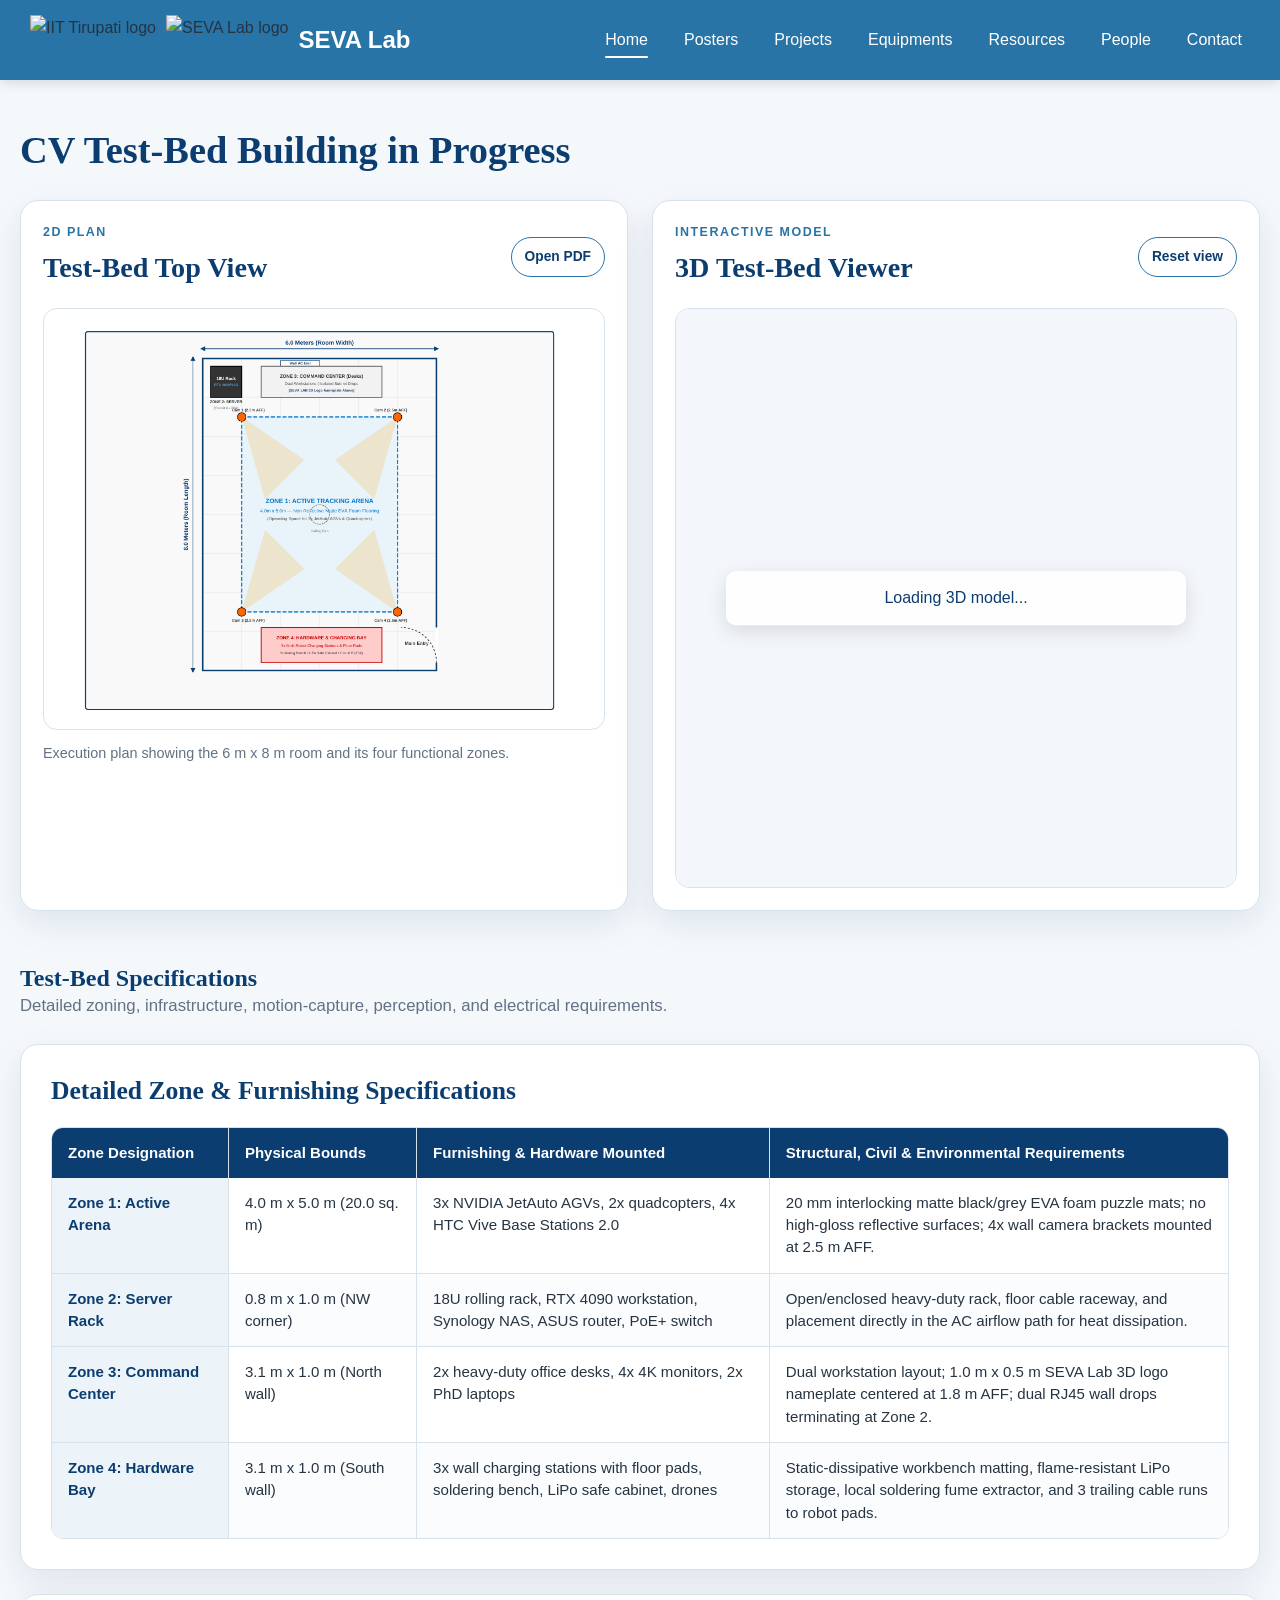
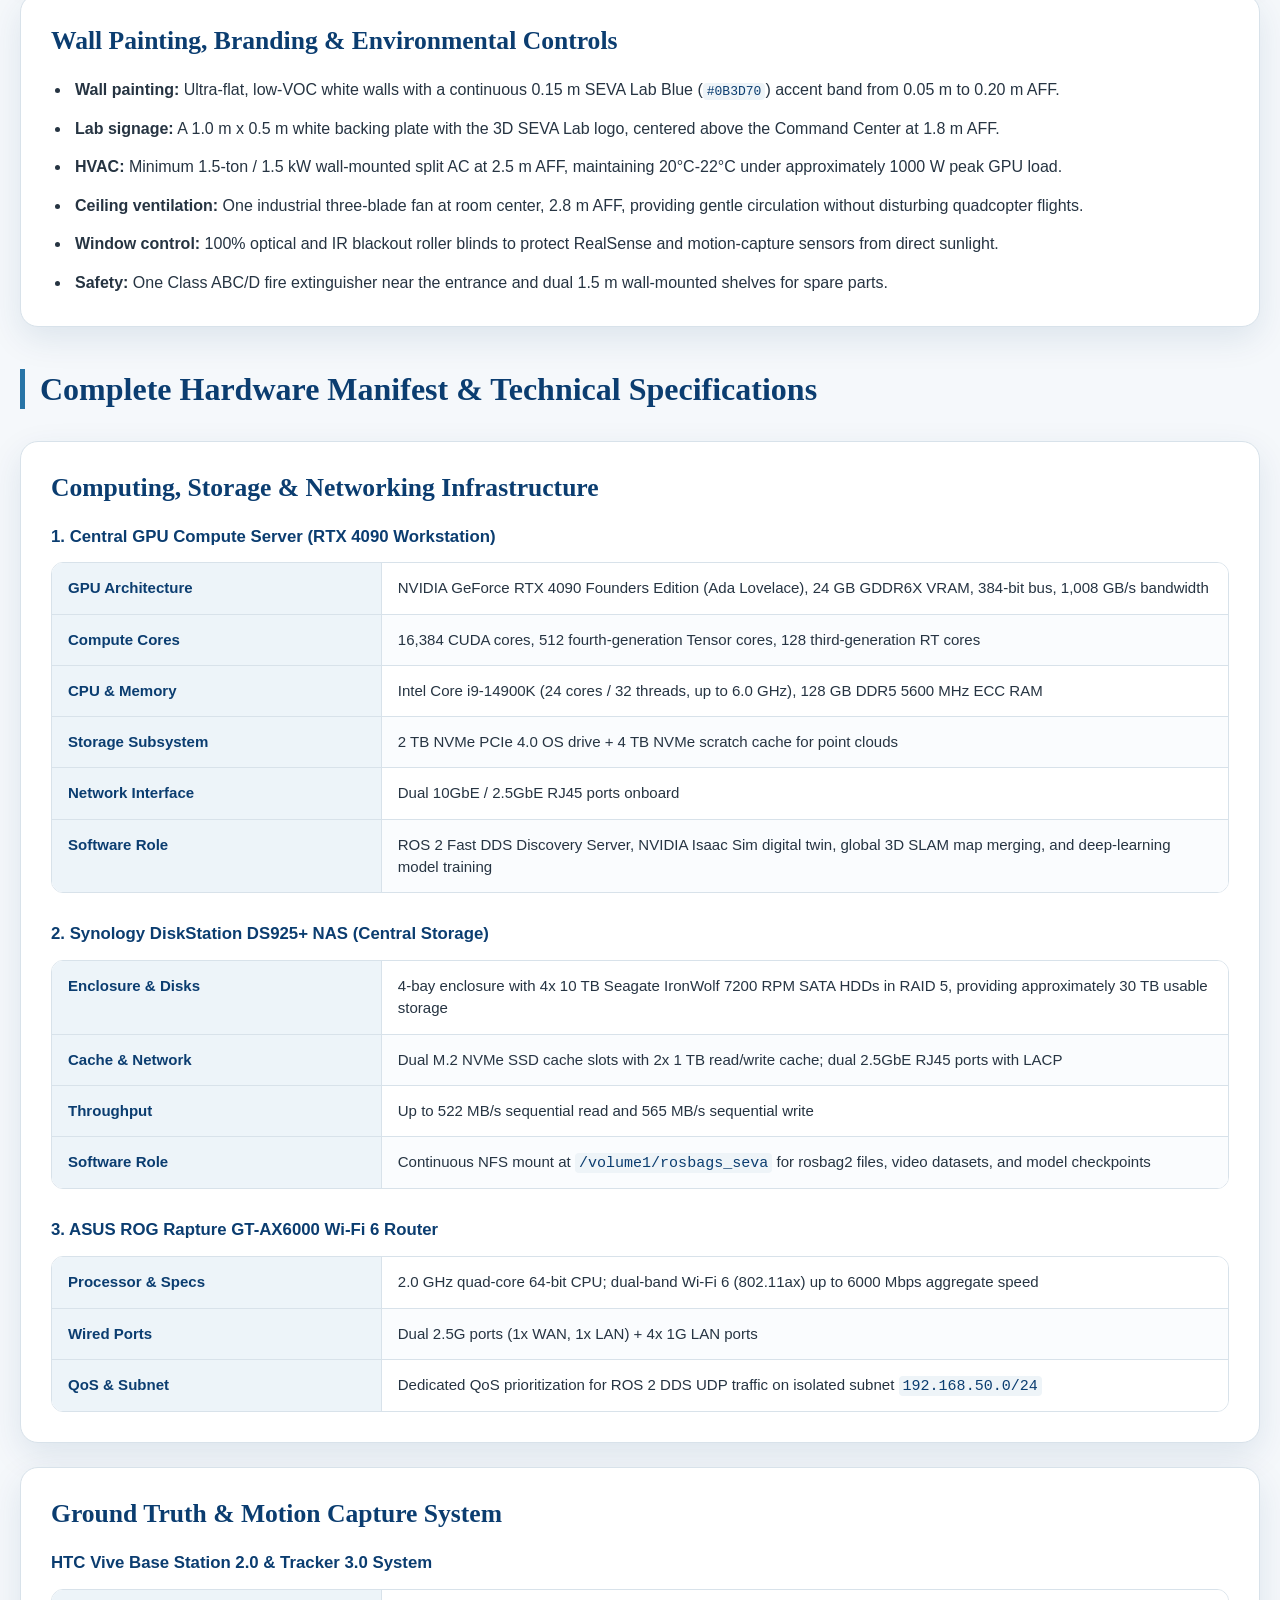
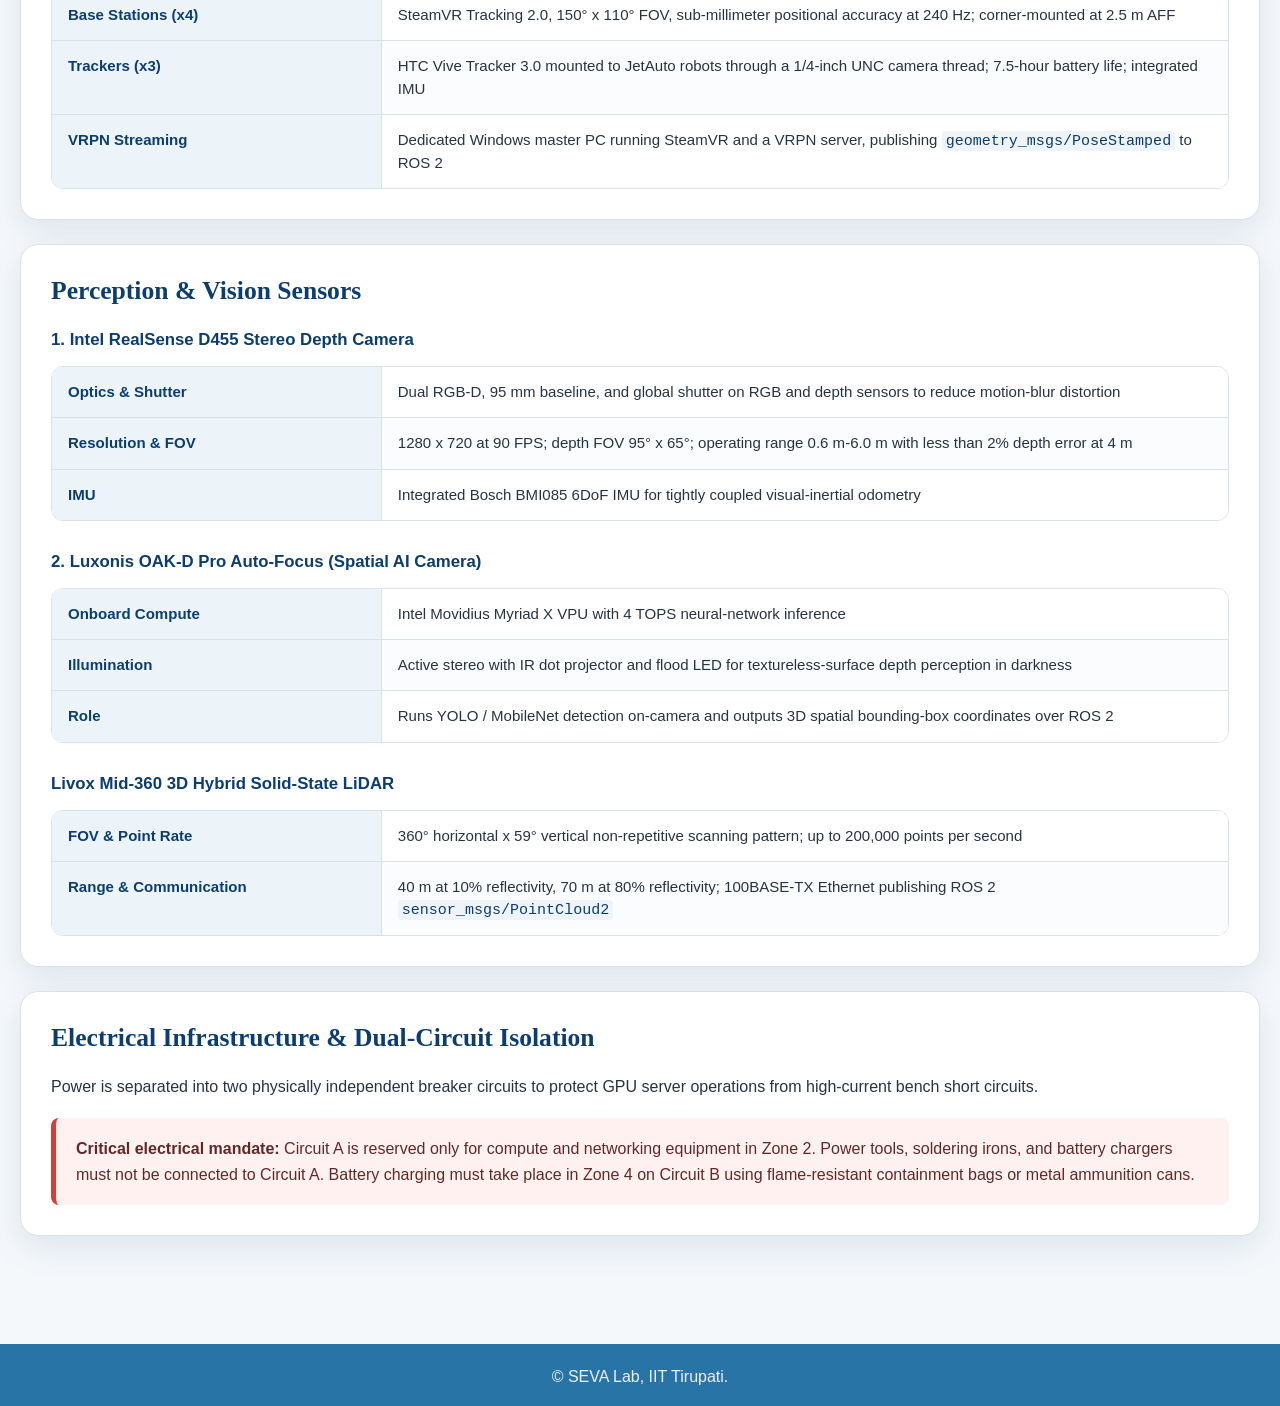
==== commit e00831b9: "Update index.html" ====
--- a/index.html
+++ b/index.html
@@ -25,7 +25,7 @@
     <ul>
       <li><a href="index.html" class="active" aria-current="page">Home</a></li>
       <li><a href="posters.html">Posters</a></li>
-      <li><a href="research.html">Area of Research</a></li>
+      <li><a href="research.html">Projects</a></li>
       <li><a href="projects.html">Equipments</a></li>
       <li><a href="resources.html">Resources</a></li>
       <li><a href="people.html">People</a></li>
@@ -51,9 +51,23 @@
           <a class="small-link" href="testbed_topview.png" target="_blank" rel="noopener">Open PDF</a>
         </div>
         <figure class="topview-figure">
-          <img src="testbed_topview.png" alt="Top-view plan of the SEVA Lab test-bed showing the active tracking arena, server rack, command center, hardware bay, cameras, and room dimensions.">
-          <figcaption>Execution plan showing the 6 m x 8 m room and its four functional zones.</figcaption>
-        </figure>
+  <a
+    class="topview-link"
+    href="testbed_topview.pdf"
+    target="_blank"
+    rel="noopener"
+    aria-label="Open the Test-Bed Top View PDF"
+  >
+    <img
+      src="testbed_topview.png"
+      alt="Top-view plan of the SEVA Lab test-bed showing the active tracking arena, server rack, command center, hardware bay, cameras, and room dimensions."
+    >
+  </a>
+
+  <figcaption>
+    Execution plan showing the 6 m x 8 m room and its four functional zones.
+  </figcaption>
+</figure>
       </article>
 
       <article class="visual-card viewer-card">
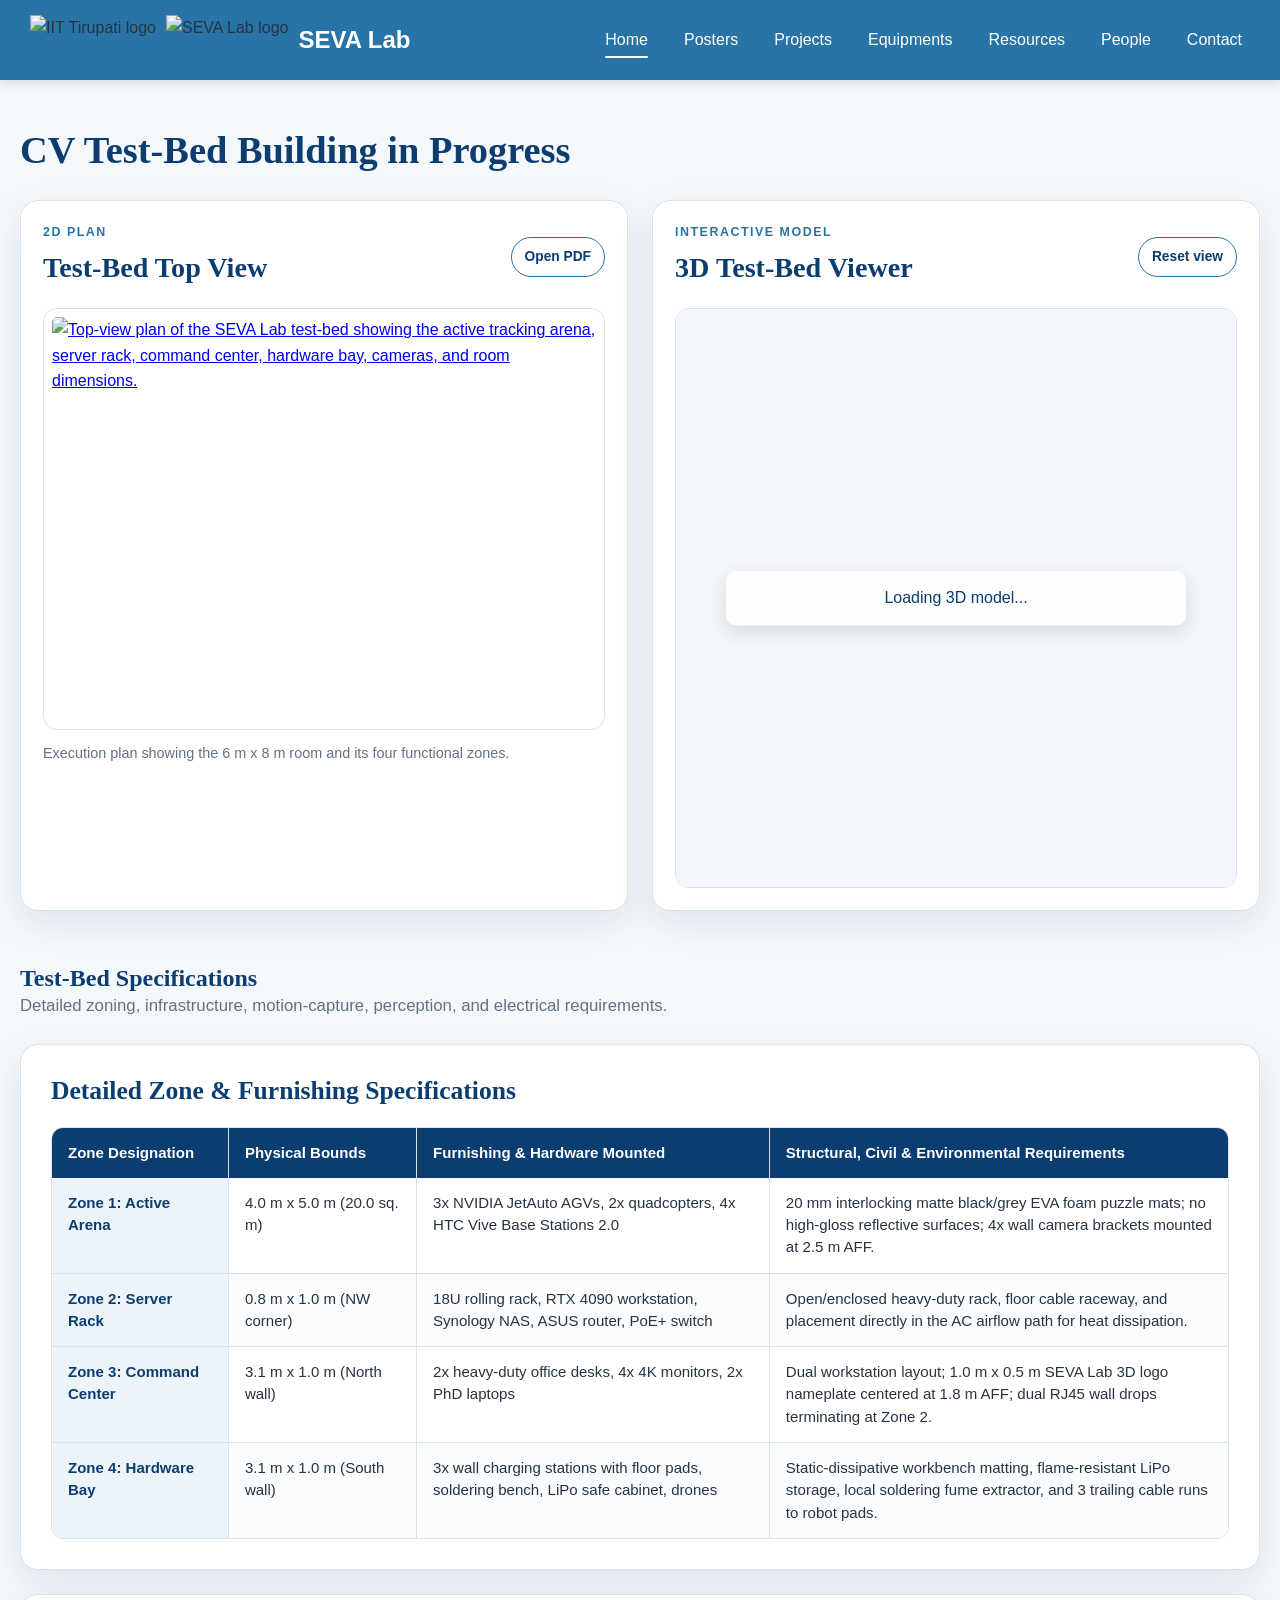
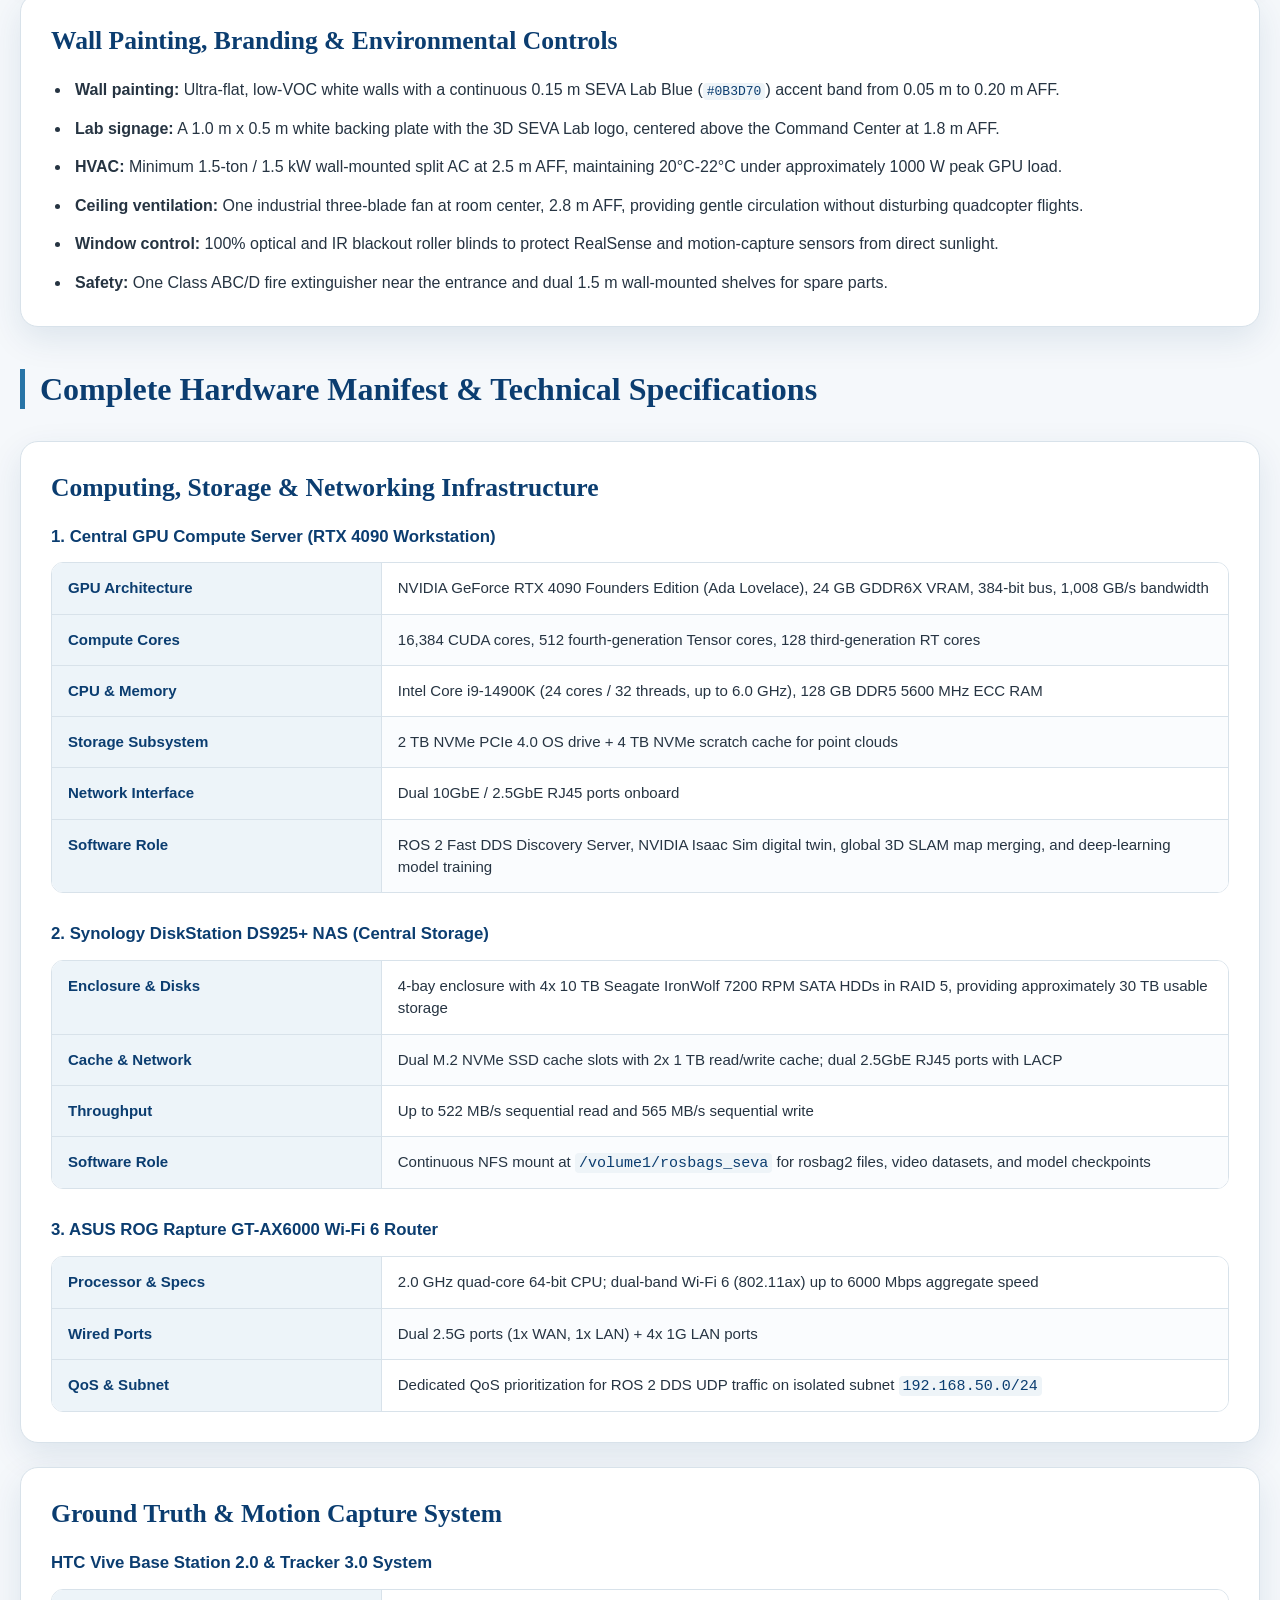
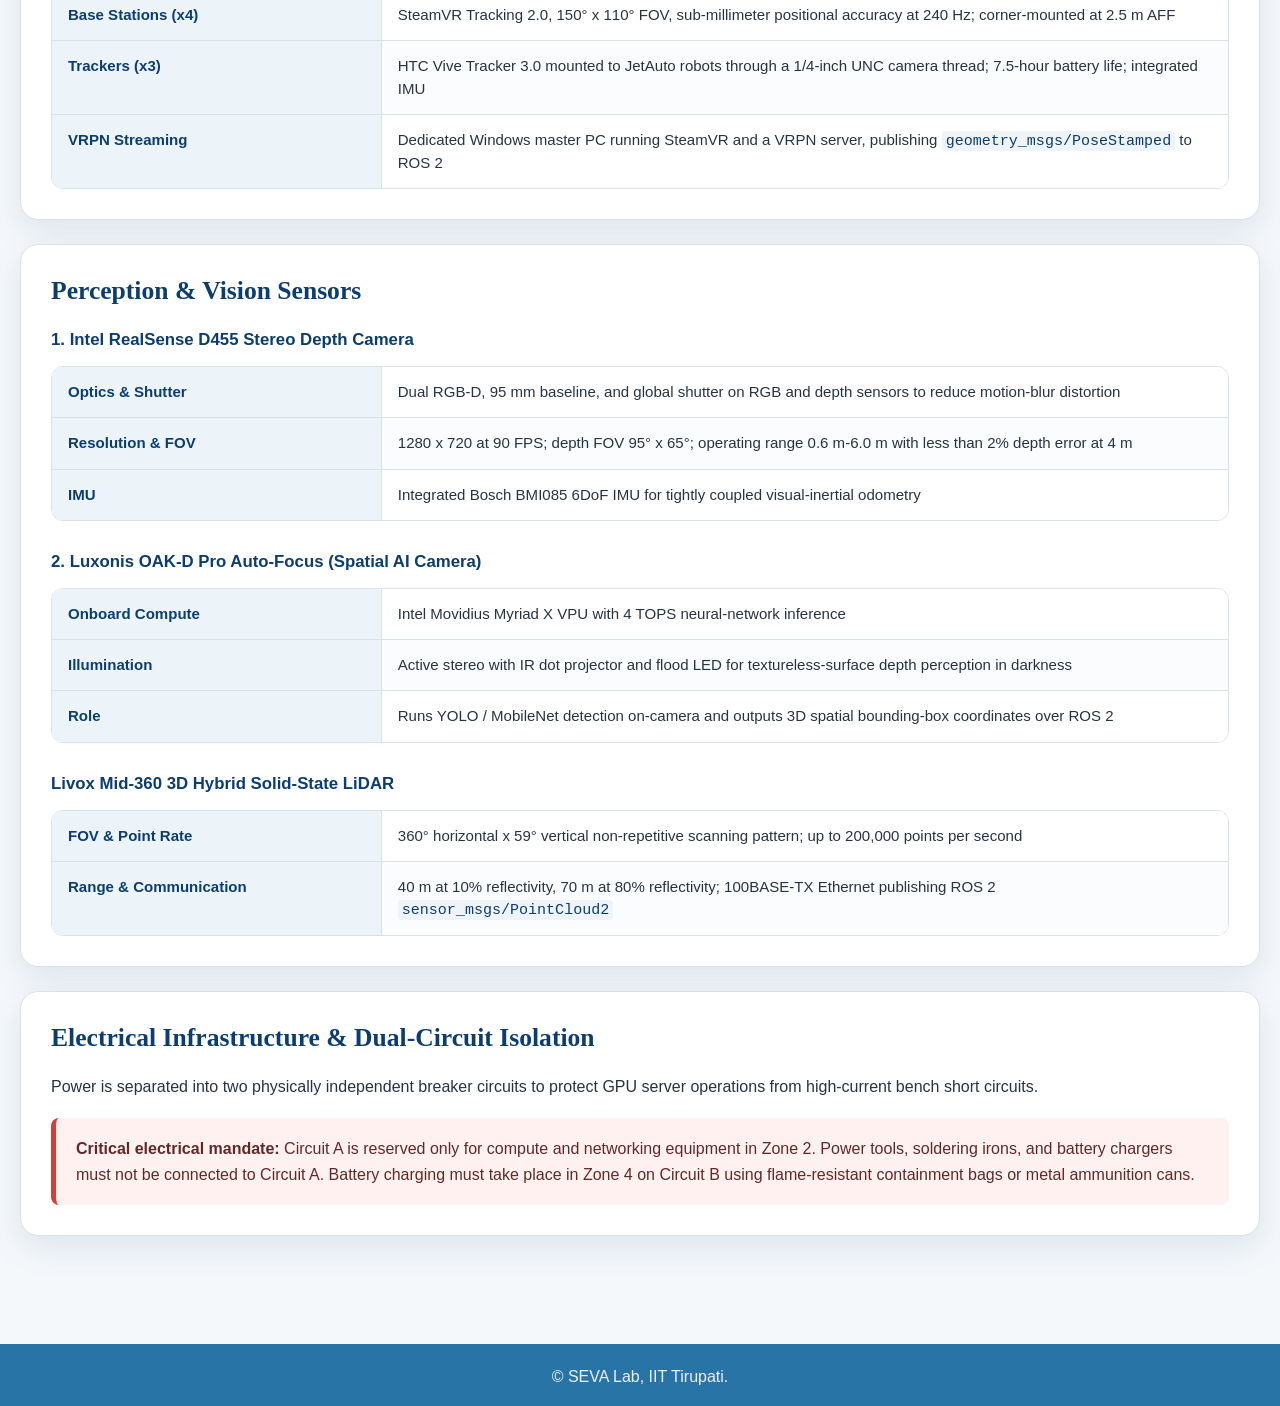
==== commit f9c24348: "Update index.html" ====
--- a/index.html
+++ b/index.html
@@ -48,7 +48,7 @@
             <p class="card-kicker">2D plan</p>
             <h2>Test-Bed Top View</h2>
           </div>
-          <a class="small-link" href="testbed_topview.png" target="_blank" rel="noopener">Open PDF</a>
+          <a class="small-link" href="testbed_topview.pdf" target="_blank" rel="noopener">Open PDF</a>
         </div>
         <figure class="topview-figure">
   <a
@@ -59,7 +59,7 @@
     aria-label="Open the Test-Bed Top View PDF"
   >
     <img
-      src="testbed_topview.png"
+      src="testbed_topview.pdf"
       alt="Top-view plan of the SEVA Lab test-bed showing the active tracking arena, server rack, command center, hardware bay, cameras, and room dimensions."
     >
   </a>
--- a/style.css
+++ b/style.css
@@ -586,8 +586,12 @@
 .topview-figure {
   margin: 0;
 }
+.topview-link {
+  display: block;
+}
 
 .topview-figure img {
+  display: block;
   width: 100%;
   aspect-ratio: 4 / 3;
   object-fit: contain;
@@ -987,3 +991,36 @@
     min-height: 300px;
   }
 }
+/* Research table: prevent labels and text from overlapping on mobile */
+@media (max-width: 768px) {
+  body.research table,
+  body.research thead,
+  body.research tbody,
+  body.research tr,
+  body.research th,
+  body.research td {
+    width: 100%;
+    box-sizing: border-box;
+  }
+
+  body.research td {
+    display: grid;
+    grid-template-columns: minmax(110px, 32%) minmax(0, 1fr);
+    gap: 12px;
+    padding: 12px;
+    position: static;
+    overflow-wrap: anywhere;
+  }
+
+  body.research td::before {
+    content: attr(data-label);
+    position: static;
+    font-weight: bold;
+    color: #2874a6;
+  }
+
+  body.research td a {
+    min-width: 0;
+    overflow-wrap: anywhere;
+  }
+}
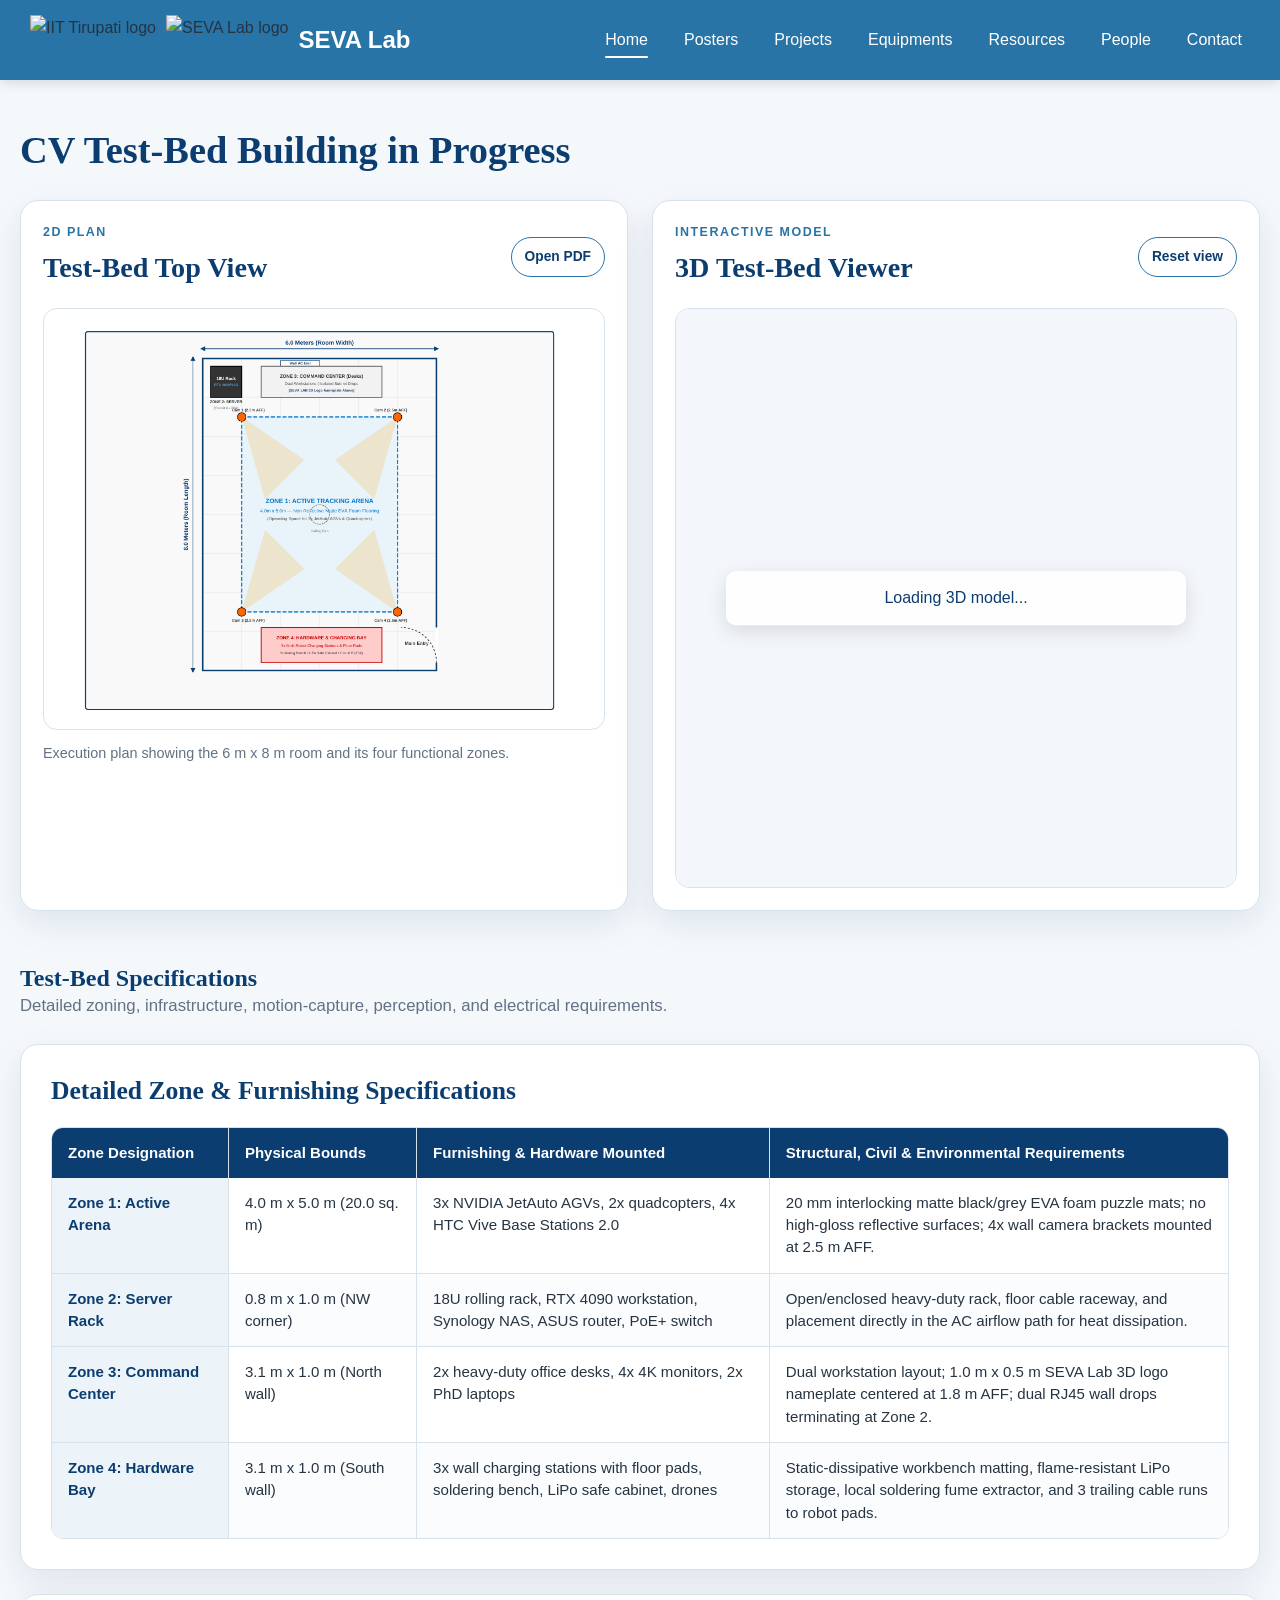
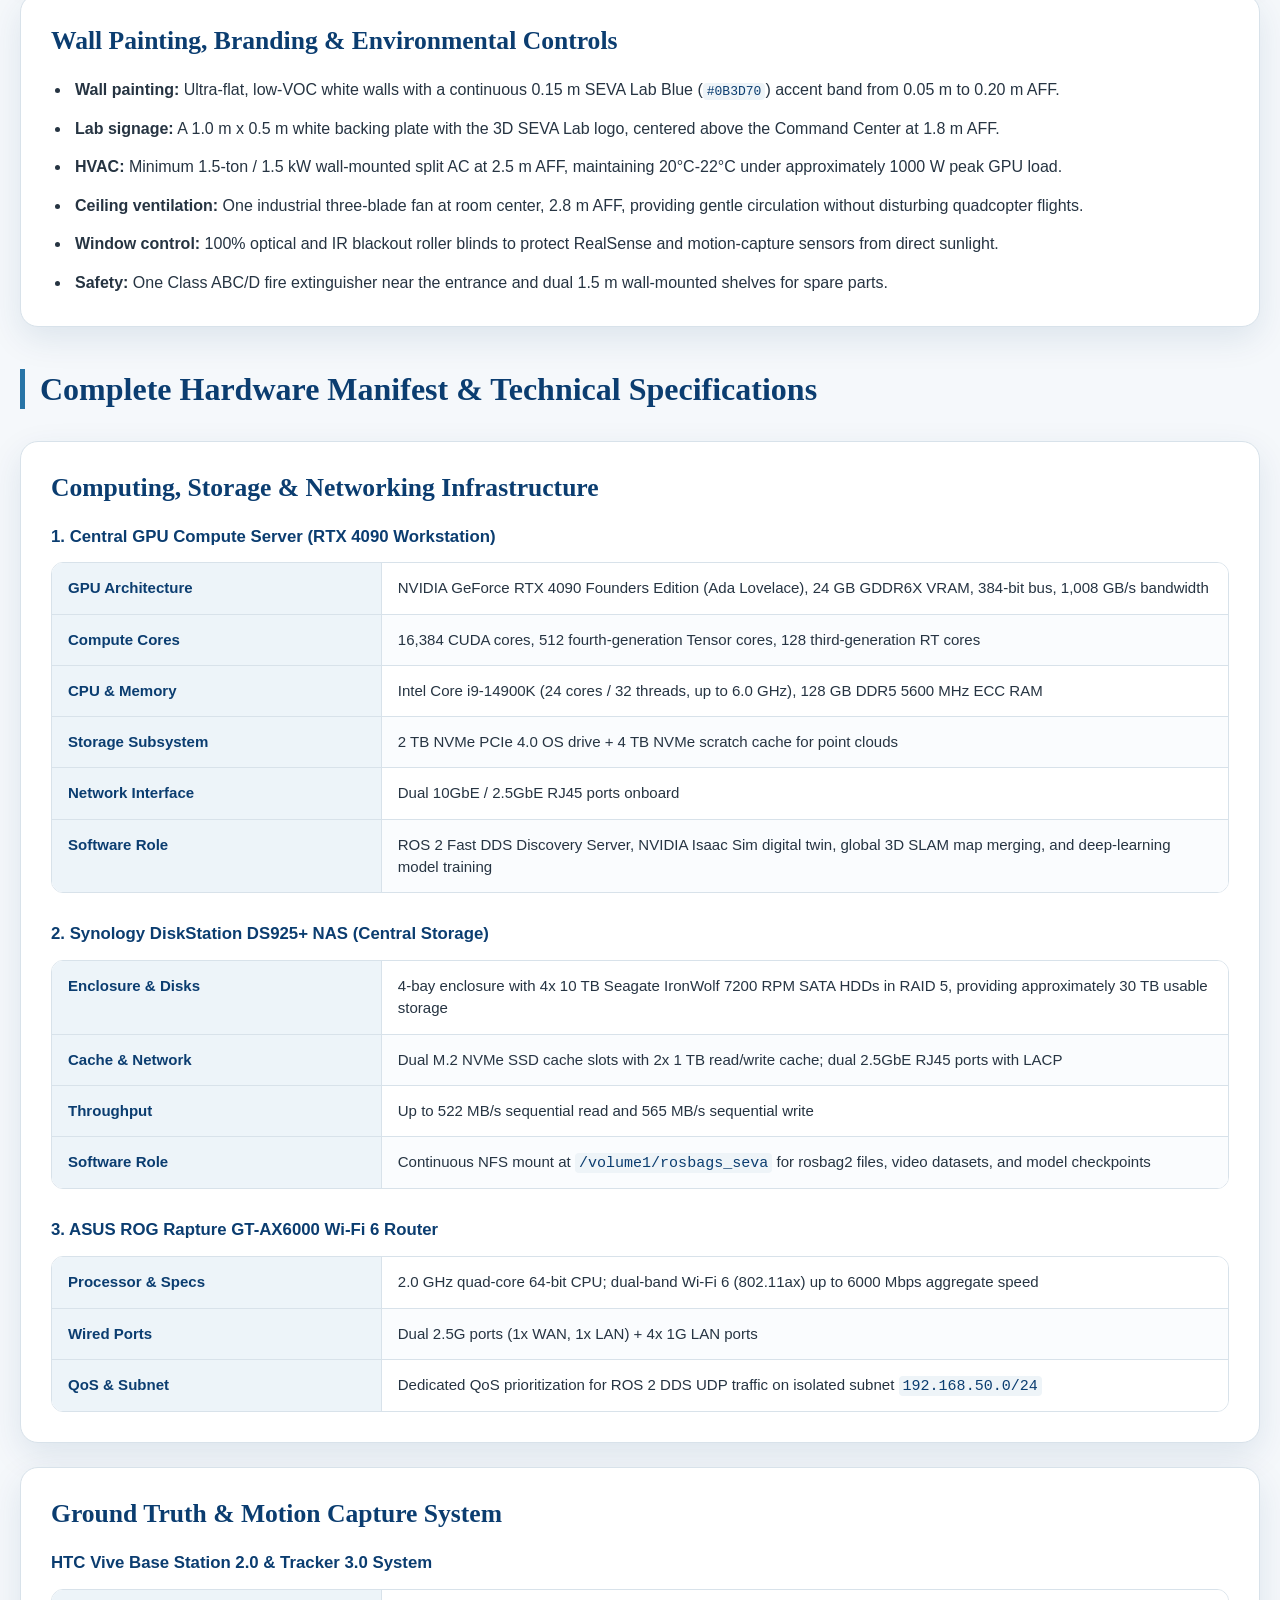
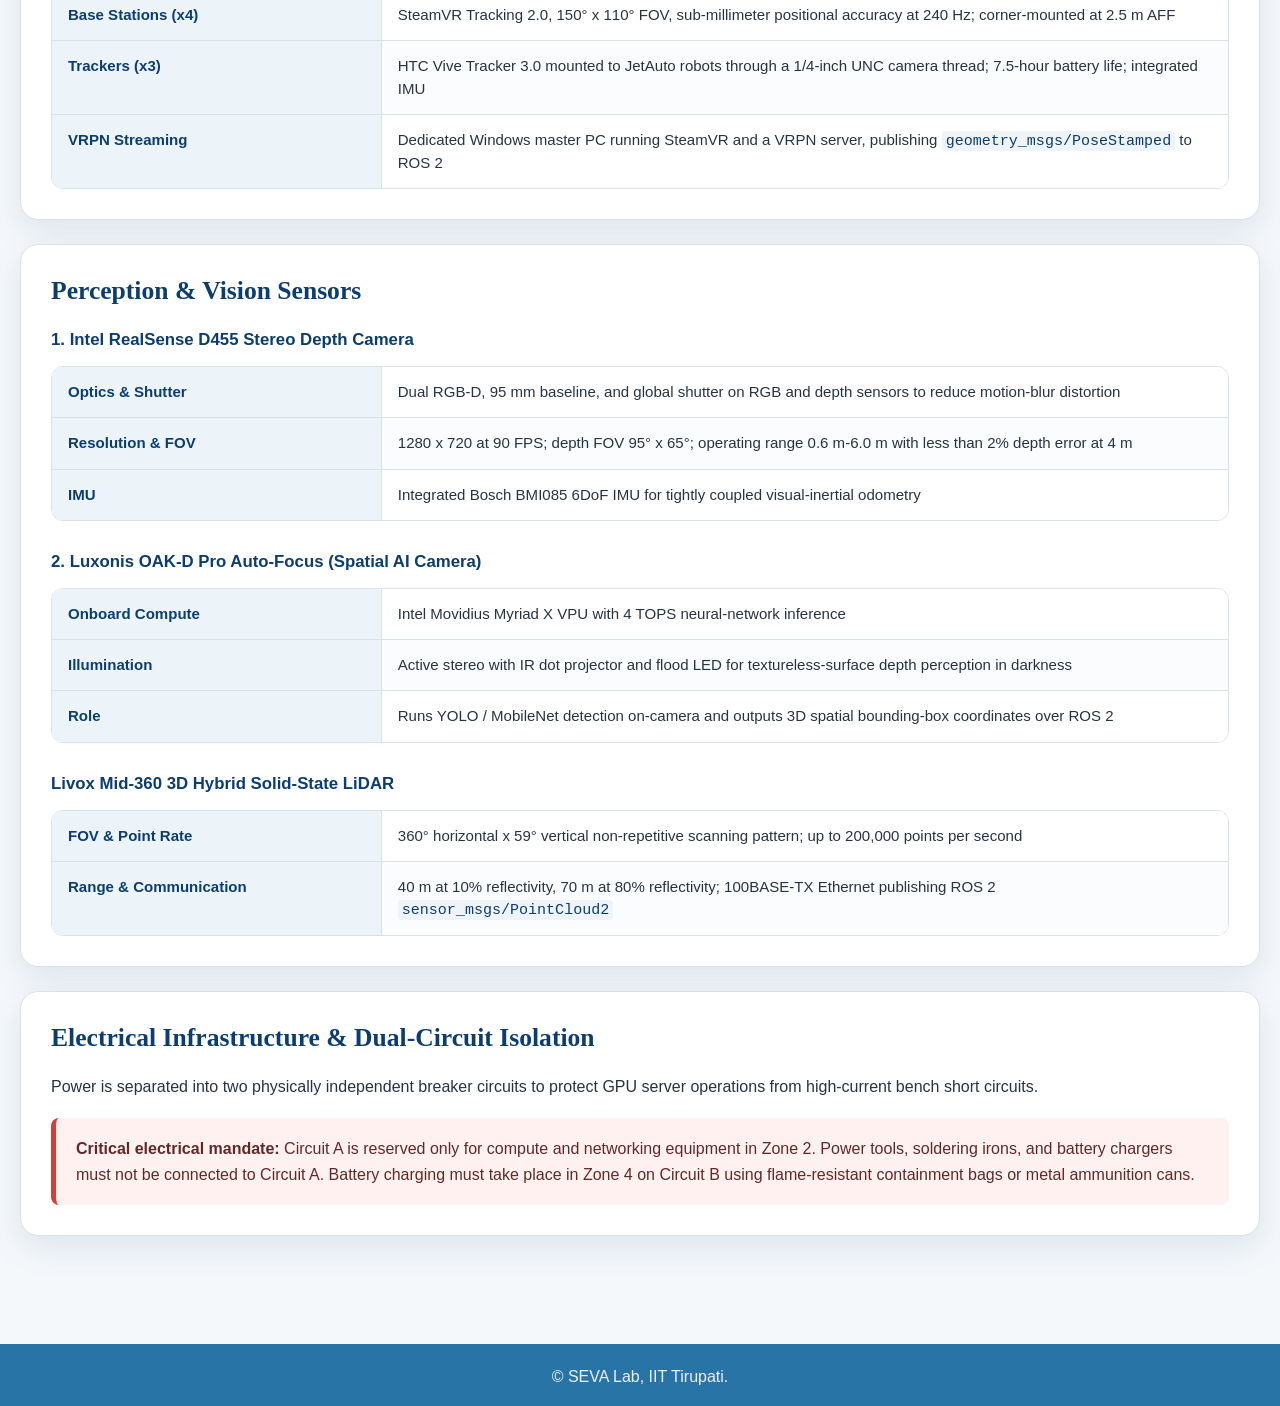
==== commit 390ff6cb: "Update index.html" ====
--- a/index.html
+++ b/index.html
@@ -53,13 +53,13 @@
         <figure class="topview-figure">
   <a
     class="topview-link"
-    href="testbed_topview.pdf"
+    href="testbed_topview.png"
     target="_blank"
     rel="noopener"
     aria-label="Open the Test-Bed Top View PDF"
   >
     <img
-      src="testbed_topview.pdf"
+      src="testbed_topview.png"
       alt="Top-view plan of the SEVA Lab test-bed showing the active tracking arena, server rack, command center, hardware bay, cameras, and room dimensions."
     >
   </a>
